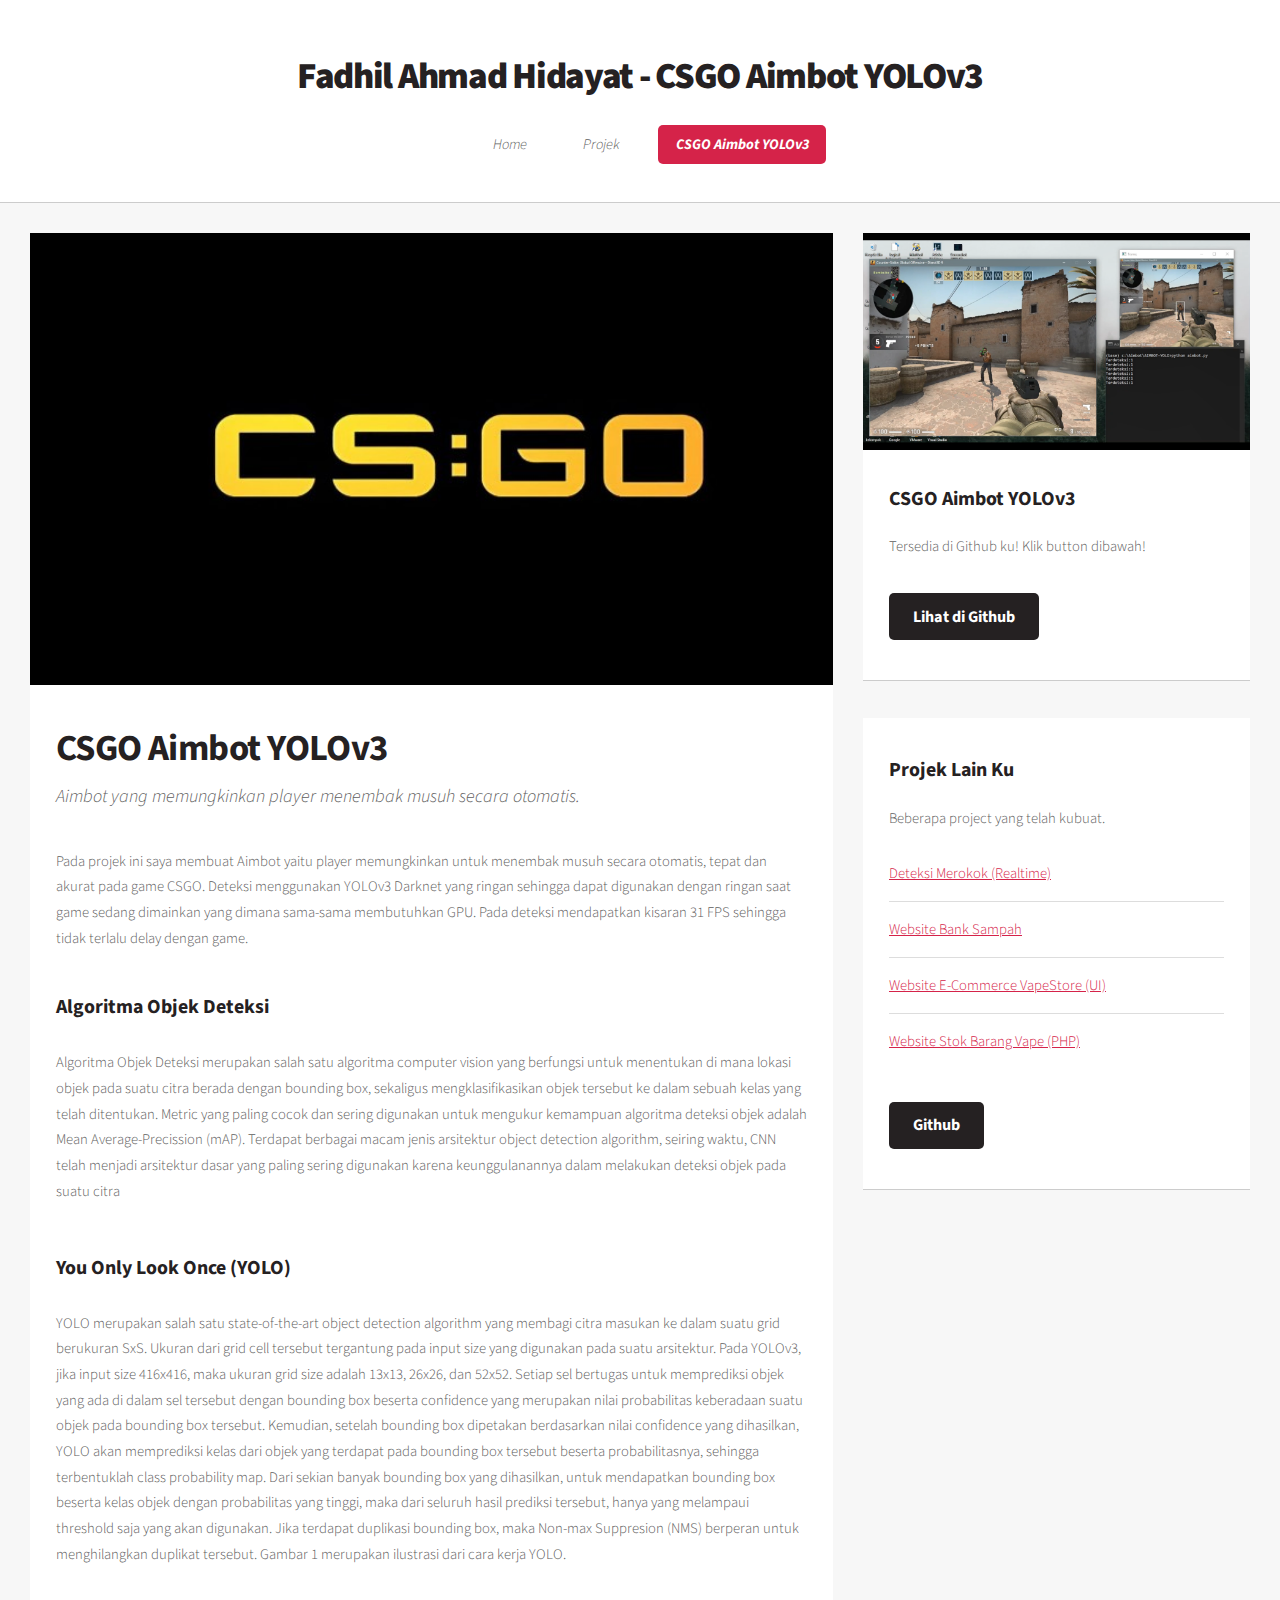
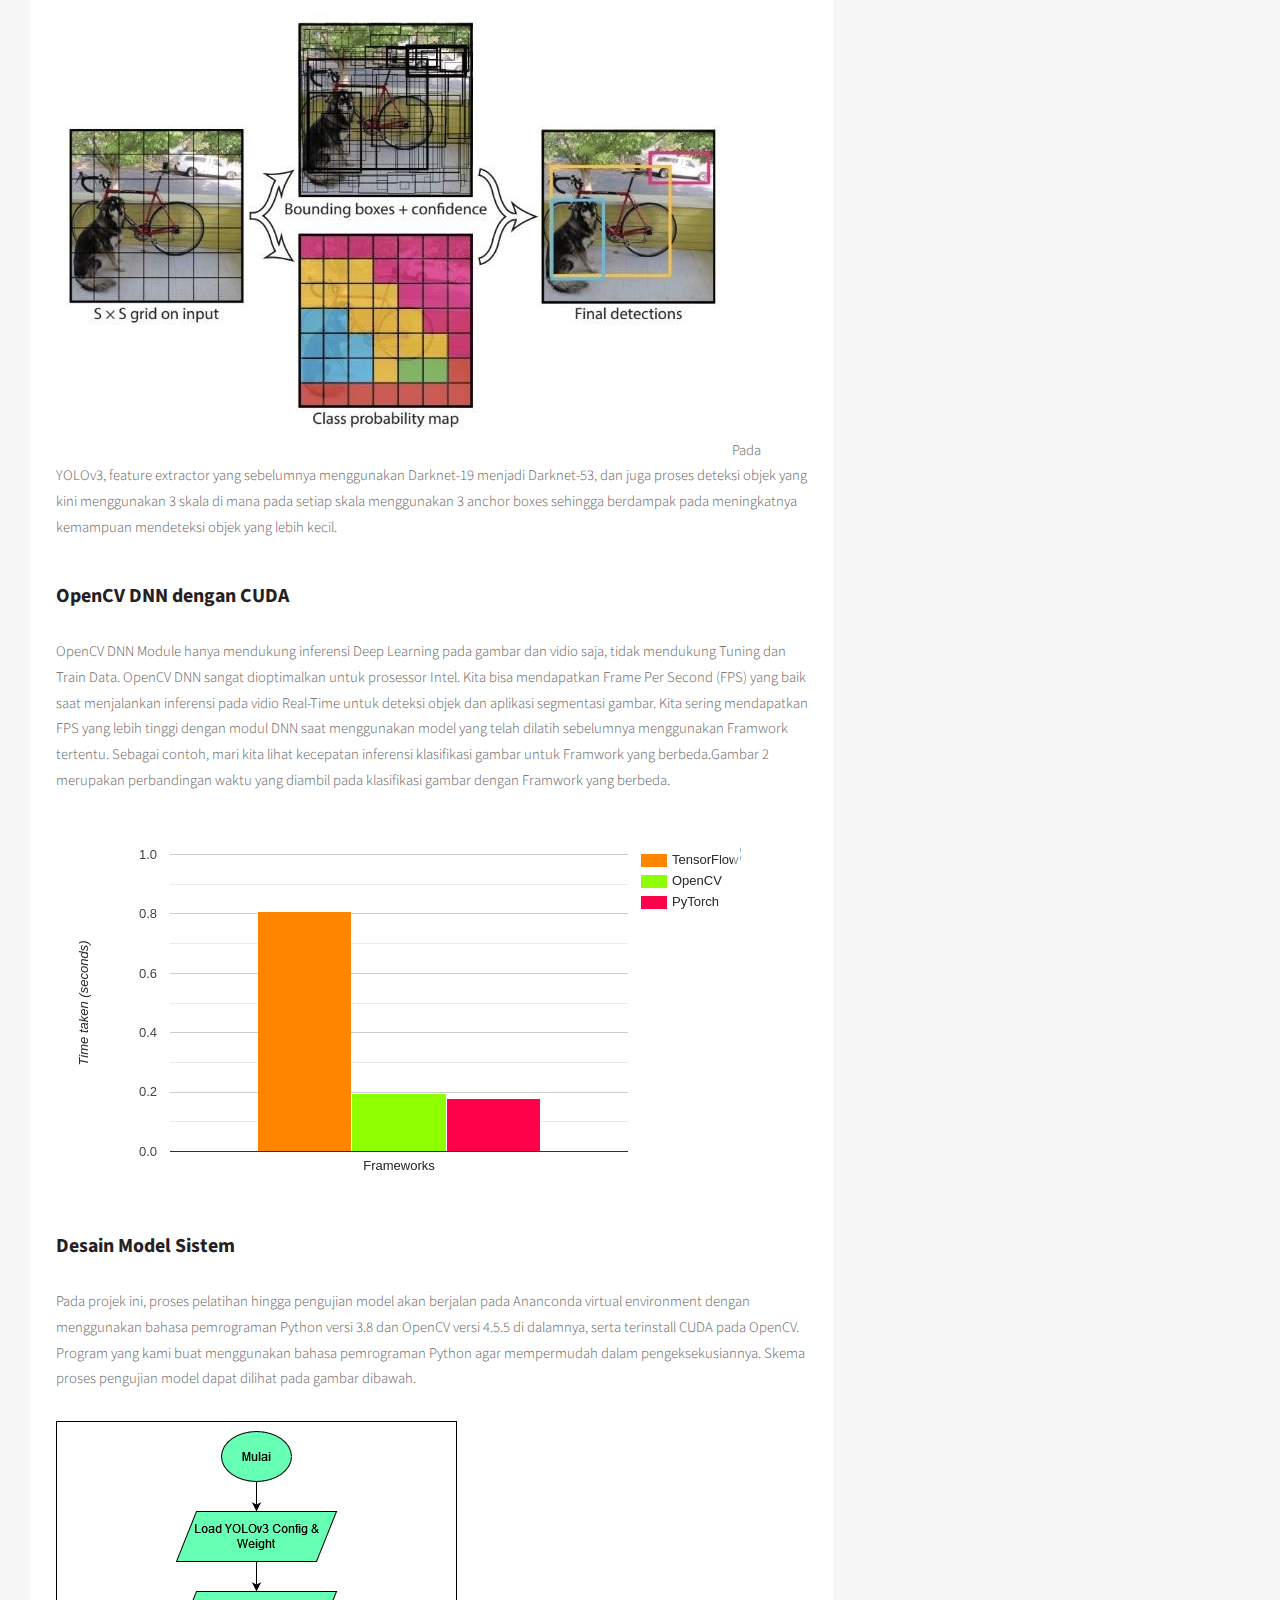
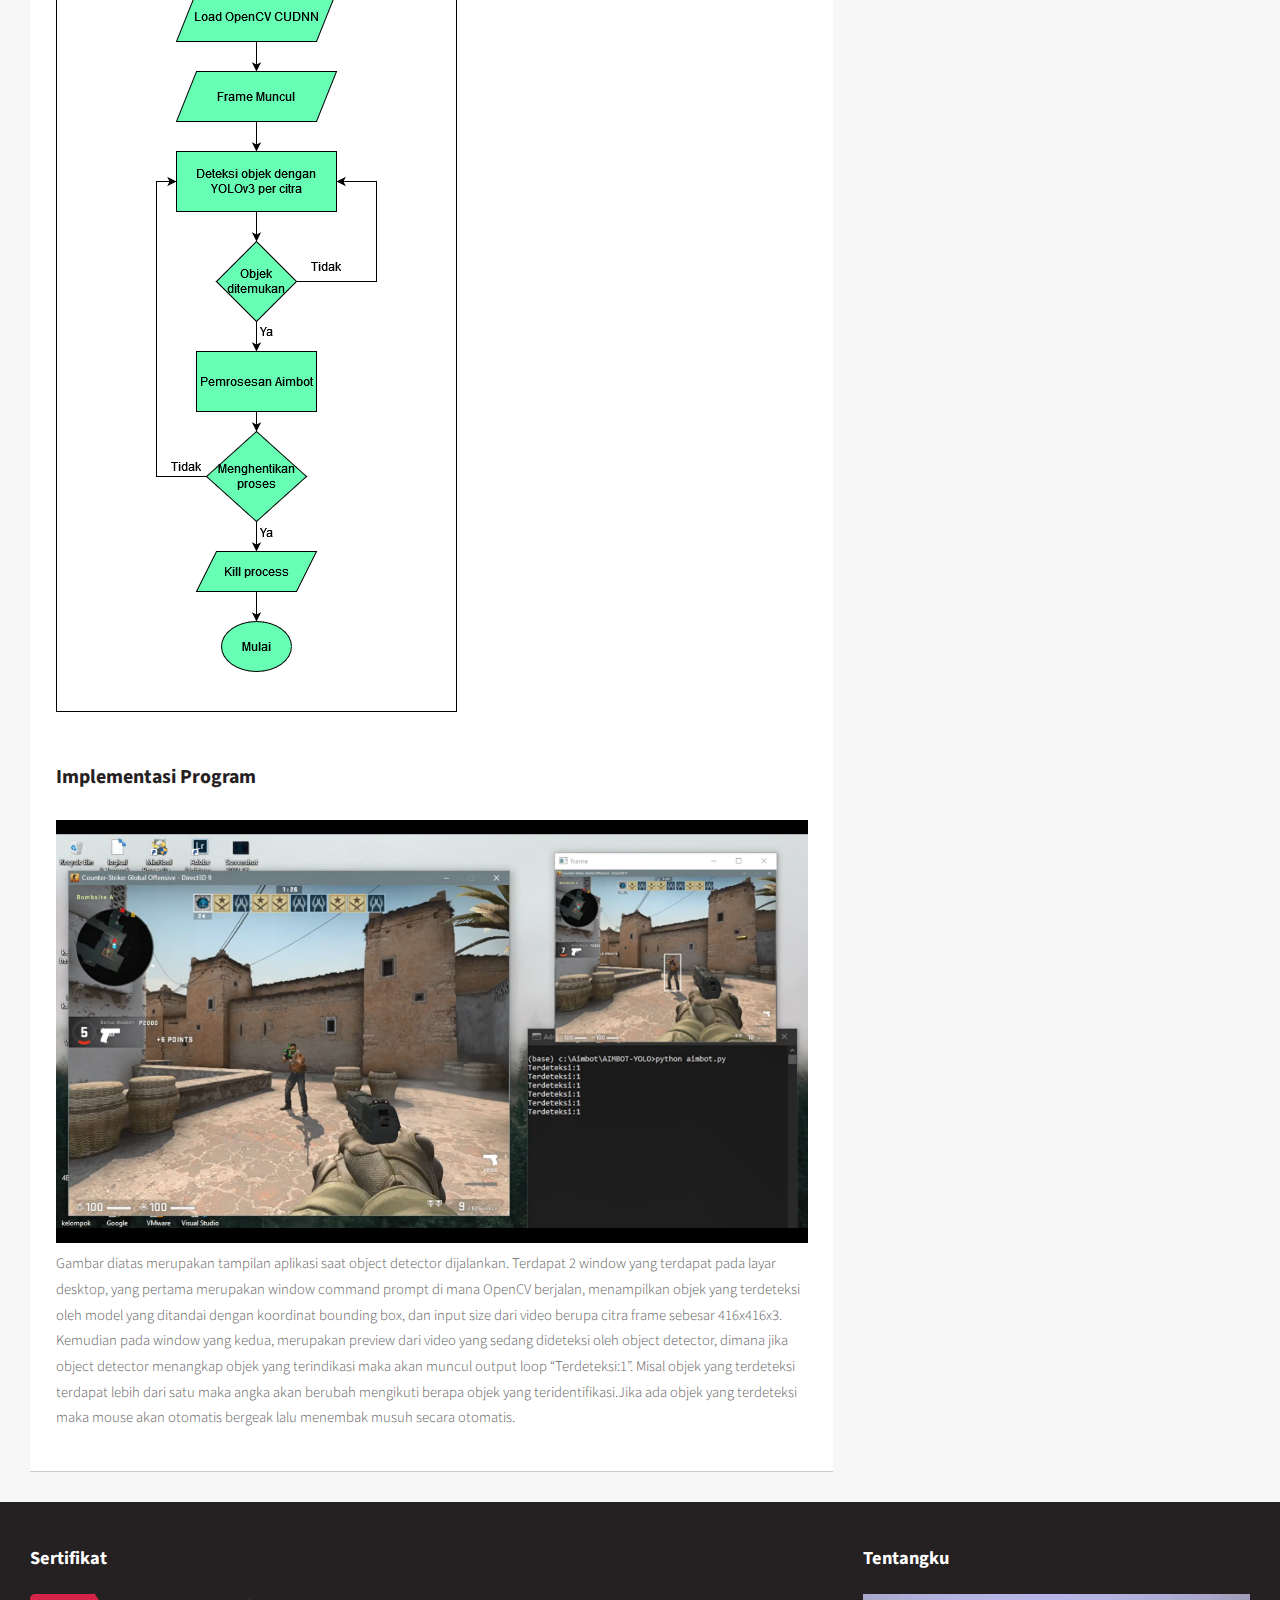
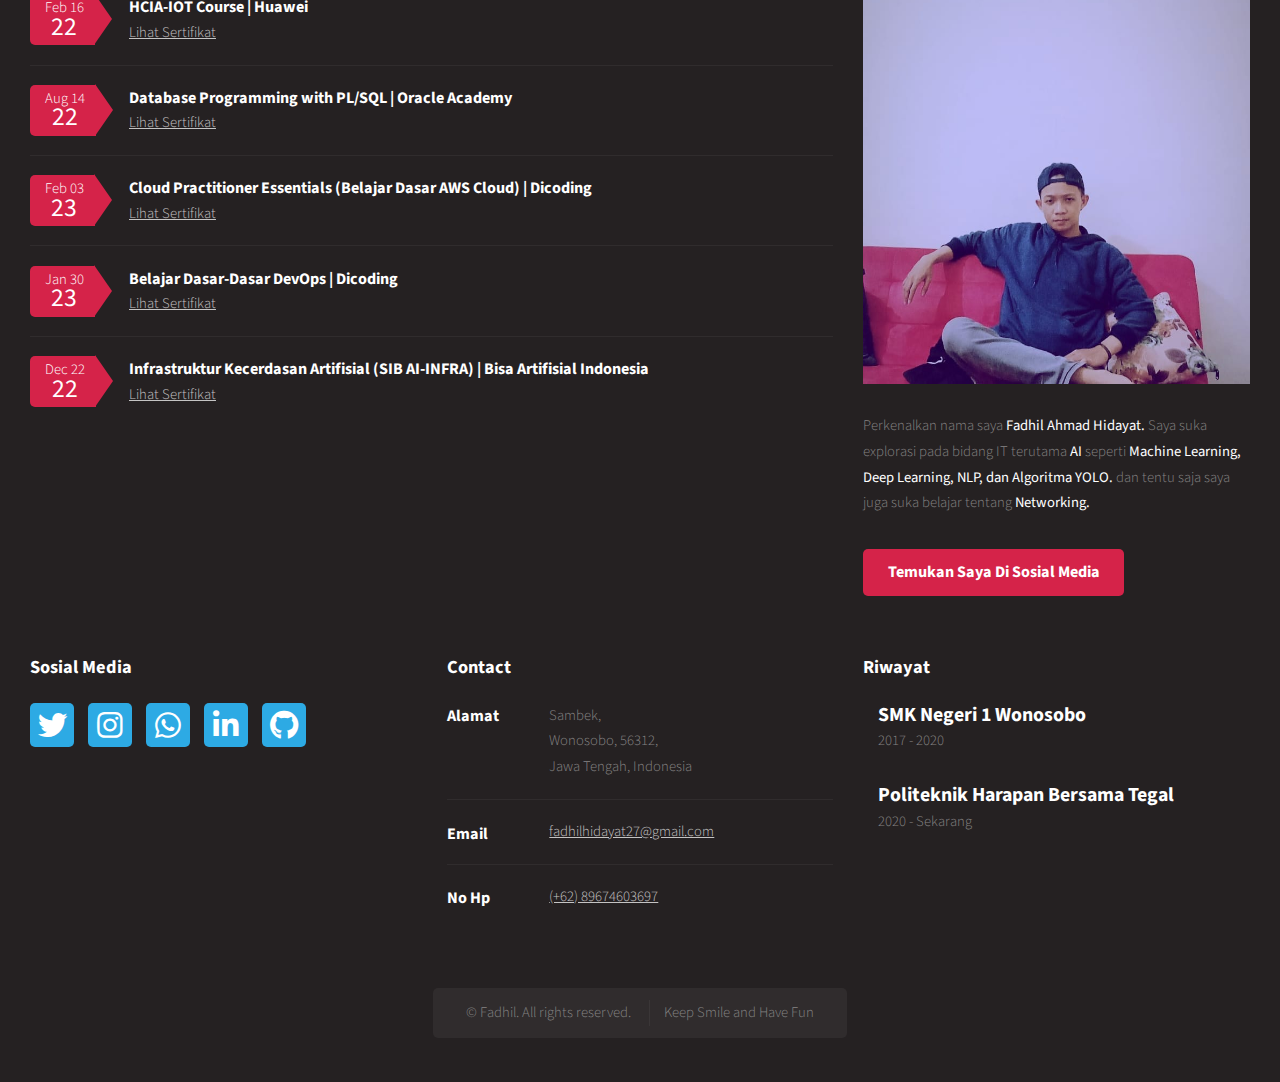
==== aimbot.html @ 55ae2b1e "update" ====
<!DOCTYPE HTML>
<html>

<head>
	<title>Fadhil Ahmad Hidayat Project</title>
	<meta charset="utf-8" />
	<meta name="viewport" content="width=device-width, initial-scale=1, user-scalable=no" />
	<link rel="stylesheet" href="assets/css/main.css" />
</head>

<body class="right-sidebar is-preload">
	<div id="page-wrapper">

		<!-- Header -->
		<section id="header">

			<!-- Logo -->
			<h1><a href="aimbot.html">Fadhil Ahmad Hidayat - CSGO Aimbot YOLOv3</a></h1>

			<!-- Nav -->
			<nav id="nav">
				<ul>
					<li><a href="index.html">Home</a></li>
					<li>
						<a href="index.html">Projek</a>
						<ul>
							<li><a href="deteksi-merokok.html">Deteksi Merokok Realtime</a></li>
							<li><a href="aimbot.html">CSGO Aimbot YOLOv3</a></li>
							<li>
								<a href="#">Website</a>
								<ul>
									<li><a href="bank-sampah.html">Bank Sampah</a></li>
									<li><a href="ecom-vape.html">E-Commerce VapeStore</a></li>
									<li><a href="stok-vape.html">Stok Barang Vape</a></li>
								</ul>
							</li>
						</ul>
					</li>
					<li class="current"><a href="aimbot.html">CSGO Aimbot YOLOv3</a></li>
				</ul>
			</nav>

		</section>

		<!-- Main -->
		<section id="main">
			<div class="container">
				<div class="row">
					<div class="col-8 col-12-medium">

						<!-- Content -->
						<article class="box post">
							<a href="#" class="image featured"><img src="images/cs.jpg" alt="" /></a>
							<header>
								<h2>CSGO Aimbot YOLOv3</h2>
								<p>Aimbot yang memungkinkan player menembak musuh secara otomatis.</p>
							</header>
							<p>
								Pada projek ini saya membuat Aimbot yaitu player memungkinkan untuk menembak musuh
								secara otomatis, tepat
								dan akurat pada game CSGO. Deteksi menggunakan YOLOv3 Darknet yang ringan sehingga dapat
								digunakan dengan ringan saat
								game sedang dimainkan yang dimana sama-sama membutuhkan GPU. Pada deteksi mendapatkan
								kisaran 31 FPS sehingga tidak
								terlalu delay dengan game.
							</p>
							<section>
								<header>
									<h3>Algoritma Objek Deteksi</h3>
								</header>
								<p>
									Algoritma Objek Deteksi merupakan salah satu algoritma computer vision yang
									berfungsi untuk menentukan di mana lokasi objek pada suatu citra berada dengan
									bounding box, sekaligus mengklasifikasikan objek tersebut ke dalam sebuah kelas yang
									telah ditentukan. Metric yang paling cocok dan sering digunakan untuk mengukur
									kemampuan algoritma deteksi objek adalah Mean Average-Precission (mAP). Terdapat
									berbagai macam jenis arsitektur object detection algorithm, seiring waktu, CNN telah
									menjadi arsitektur dasar yang paling sering digunakan karena keunggulanannya dalam
									melakukan deteksi objek pada suatu citra
								</p>
							</section>
							<section>
								<header>
									<h3>You Only Look Once (YOLO)</h3>
								</header>
								<p>
									YOLO merupakan salah satu state-of-the-art object detection algorithm yang membagi
									citra masukan ke dalam suatu grid berukuran SxS. Ukuran dari grid cell tersebut
									tergantung pada input size yang digunakan pada suatu arsitektur. Pada YOLOv3, jika
									input size 416x416, maka ukuran grid size adalah 13x13, 26x26, dan 52x52. Setiap sel
									bertugas untuk memprediksi objek yang ada di dalam sel tersebut dengan bounding box
									beserta confidence yang merupakan nilai probabilitas keberadaan suatu objek pada
									bounding box tersebut. Kemudian, setelah bounding box dipetakan berdasarkan nilai
									confidence yang dihasilkan, YOLO akan memprediksi kelas dari objek yang terdapat
									pada bounding box tersebut beserta probabilitasnya, sehingga terbentuklah class
									probability map. Dari sekian banyak bounding box yang dihasilkan, untuk mendapatkan
									bounding box beserta kelas objek dengan probabilitas yang tinggi, maka dari seluruh
									hasil prediksi tersebut, hanya yang melampaui threshold saja yang akan digunakan.
									Jika terdapat duplikasi bounding box, maka Non-max Suppresion (NMS) berperan untuk
									menghilangkan duplikat tersebut. Gambar 1 merupakan ilustrasi dari cara kerja YOLO.
								</p>
								<p><img src="images/ilustrasi yolo.jpg" alt=""
										style="max-inline-size: 100%; block-size: auto;">
									Pada YOLOv3, feature extractor yang sebelumnya menggunakan Darknet-19 menjadi
									Darknet-53, dan juga proses deteksi objek yang kini menggunakan 3 skala di mana pada
									setiap skala menggunakan 3 anchor boxes sehingga berdampak pada meningkatnya
									kemampuan mendeteksi objek yang lebih kecil.
								</p>
								<header>
									<h3>OpenCV DNN dengan CUDA</h3>
								</header>
								<p>
									OpenCV DNN Module hanya mendukung inferensi Deep Learning pada gambar dan vidio
									saja, tidak mendukung Tuning dan Train Data. OpenCV DNN sangat dioptimalkan untuk
									prosessor Intel. Kita bisa mendapatkan Frame Per Second (FPS) yang baik saat
									menjalankan inferensi pada vidio Real-Time untuk deteksi objek dan aplikasi
									segmentasi gambar. Kita sering mendapatkan FPS yang lebih tinggi dengan modul DNN
									saat menggunakan model yang telah dilatih sebelumnya menggunakan Framwork tertentu.
									Sebagai contoh, mari kita lihat kecepatan inferensi klasifikasi gambar untuk
									Framwork yang berbeda.Gambar 2 merupakan perbandingan waktu yang diambil pada
									klasifikasi gambar dengan Framwork yang berbeda.
								</p>
								<p><img src="images/avg.png" alt="" style="max-inline-size: 100%; block-size: auto;">
								</p>
								<header>
									<h3>Desain Model Sistem</h3>
								</header>
								<p>
									Pada projek ini, proses pelatihan hingga pengujian model akan berjalan pada
									Ananconda virtual environment dengan menggunakan bahasa pemrograman Python versi 3.8
									dan OpenCV versi 4.5.5 di dalamnya, serta terinstall CUDA pada OpenCV. Program yang
									kami buat menggunakan bahasa pemrograman Python agar mempermudah dalam
									pengeksekusiannya. Skema proses pengujian model dapat dilihat pada gambar dibawah.
								</p>
								<p><img src="images/flowchart.png" alt=""
										style="max-inline-size: 100%; block-size: auto;">
								</p>
								<header>
									<h3>Implementasi Program</h3>
								</header>
								<p><img src="images/ss csgo.png" alt=""
										style="max-inline-size: 100%; block-size: auto;">
									Gambar diatas merupakan tampilan aplikasi saat object detector dijalankan. Terdapat
									2 window yang terdapat pada layar desktop, yang pertama merupakan window command
									prompt di mana OpenCV berjalan, menampilkan objek yang terdeteksi oleh model yang
									ditandai dengan koordinat bounding box, dan input size dari video berupa citra frame
									sebesar 416x416x3. Kemudian pada window yang kedua, merupakan preview dari video
									yang sedang dideteksi oleh object detector, dimana jika object detector menangkap
									objek yang terindikasi maka akan muncul output loop “Terdeteksi:1”. Misal objek yang
									terdeteksi terdapat lebih dari satu maka angka akan berubah mengikuti berapa objek
									yang teridentifikasi.Jika ada objek yang terdeteksi maka mouse akan otomatis bergeak
									lalu menembak musuh secara otomatis.
								</p>
							</section>
						</article>

					</div>
					<div class="col-4 col-12-medium">

						<!-- Sidebar -->
						<section class="box">
							<a href="#" class="image featured"><img src="images/ss csgo.png" alt="" /></a>
							<header>
								<h3>CSGO Aimbot YOLOv3</h3>
							</header>
							<p>Tersedia di Github ku! Klik button dibawah!</p>
							<footer>
								<a href="https://github.com/fadhilahmadd/CSGO-Aimbot-YOLO" target="_blank"
									class="button alt">Lihat di Github</a>
							</footer>
						</section>
						<section class="box">
							<header>
								<h3>Projek Lain Ku</h3>
							</header>
							<p>Beberapa project yang telah kubuat.</p>
							<ul class="divided">
								<li><a href="deteksi-merokok.html">Deteksi Merokok (Realtime)</a></li>
								<li><a href="bank-sampah.html">Website Bank Sampah</a></li>
								<li><a href="ecom-vape.html">Website E-Commerce VapeStore (UI)</a></li>
								<li><a href="stok-vape.html">Website Stok Barang Vape (PHP)</a></li>
							</ul>
							<footer>
								<a href="https://github.com/fadhilahmadd" class="button alt">Github</a>
							</footer>
						</section>

					</div>
				</div>
			</div>
		</section>

		<!-- Footer -->
		<section id="footer">
			<div class="container">
				<div class="row">
					<div class="col-8 col-12-medium">
						<section>
							<header>
								<h2>Sertifikat</h2>
							</header>
							<ul class="dates">
								<li>
									<span class="date">Feb 16<strong>22</strong></span>
									<h3><a
											href="https://drive.google.com/file/d/1XcoLQKrk9DKDiMIuTcIR_rSeDKUYakSq/view?usp=sharing">HCIA-IOT
											Course | Huawei</a></h3>
									<p><a
											href="https://drive.google.com/file/d/1XcoLQKrk9DKDiMIuTcIR_rSeDKUYakSq/view?usp=sharing">Lihat
											Sertifikat</a></p>
								</li>
								<li>
									<span class="date">Aug 14<strong>22</strong></span>
									<h3><a
											href="https://drive.google.com/file/d/1qDaDcIiv6wwv47MUpWqkHIIH9U0KP_7P/view?usp=sharing">Database
											Programming with PL/SQL | Oracle Academy</a></h3>
									<p><a
											href="https://drive.google.com/file/d/1qDaDcIiv6wwv47MUpWqkHIIH9U0KP_7P/view?usp=sharing">Lihat
											Sertifikat</a></p>
								</li>
								<li>
									<span class="date">Feb 03<strong>23</strong></span>
									<h3><a
											href="https://drive.google.com/file/d/1sakwNXdHw1Mtbkg6tDueCZYopMsc3amI/view?usp=sharing">Cloud
											Practitioner Essentials (Belajar Dasar AWS Cloud) | Dicoding</a></h3>
									<p><a
											href="https://drive.google.com/file/d/1sakwNXdHw1Mtbkg6tDueCZYopMsc3amI/view?usp=sharing">Lihat
											Sertifikat</a></p>
								</li>
								<li>
									<span class="date">Jan 30<strong>23</strong></span>
									<h3><a
											href="https://drive.google.com/file/d/1DN1onrOrX8aMcraNiahsklvIB1fvaOYo/view?usp=sharing">Belajar
											Dasar-Dasar DevOps | Dicoding</a></h3>
									<p><a
											href="https://drive.google.com/file/d/1DN1onrOrX8aMcraNiahsklvIB1fvaOYo/view?usp=sharing">Lihat
											Sertifikat</a></p>
								</li>
								<li>
									<span class="date">Dec 22<strong>22</strong></span>
									<h3><a
											href="https://drive.google.com/file/d/1zTY4SG5FtAsffIfAX2D274hCz5XuFwcJ/view?usp=sharing">Infrastruktur
											Kecerdasan Artifisial (SIB AI-INFRA) | Bisa Artifisial Indonesia</a></h3>
									<p><a
											href="https://drive.google.com/file/d/1zTY4SG5FtAsffIfAX2D274hCz5XuFwcJ/view?usp=sharing">Lihat
											Sertifikat</a></p>
								</li>
							</ul>
						</section>
					</div>
					<div class="col-4 col-12-medium">
						<section>
							<header>
								<h2>Tentangku</h2>
							</header>
							<a href="#" class="image featured"><img src="images/me.jpg" alt="" /></a>
							<p>
								Perkenalkan nama saya <strong>Fadhil Ahmad Hidayat.</strong> Saya suka explorasi pada
								bidang IT terutama <strong>AI</strong>
								seperti <strong>Machine Learning, Deep Learning, NLP, dan Algoritma YOLO.</strong> dan
								tentu saja saya juga suka belajar tentang <strong>Networking.</strong>
							</p>
							<footer>
								<ul class="actions">
									<li><a href="#sosial" class="button">Temukan Saya Di Sosial Media</a></li>
								</ul>
							</footer>
						</section>
					</div>
					<div id="sosial" class="col-4 col-6-medium col-12-small">
						<header>
							<h2>Sosial Media</h2>
						</header>
						<ul class="social">
							<li><a class="icon brands fa-twitter" href="https://twitter.com/fadhil_ahmadd"
									target="_blank"><span class="label">Twitter</span></a></li>
							<li><a class="icon brands fa-instagram" href="https://www.instagram.com/fadhil_ahmad_h/"
									target="_blank"><span class="label">Instagram</span></a></li>
							<li><a class="icon brands fa-whatsapp" href="https://wa.me/6289674603697"
									target="_blank"><span class="label">WhatsApp</span></a></li>
							<li><a class="icon brands fa-linkedin-in" href="linkedin.com/in/fadhil-ahmad-604623139"
									target="_blank"><span class="label">LinkedIn</span></a></li>
							<li><a class="icon brands fa-github" href="https://github.com/fadhilahmadd"
									target="_blank"><span class="label">Github</span></a></li>
						</ul>
					</div>
					<div class="col-4 col-6-medium col-12-small">
						<header>
							<h2>Contact</h2>
						</header>
						<ul class="contact">
							<li>
								<h3>Alamat</h3>
								<p>
									Sambek,<br />
									Wonosobo, 56312,<br />
									Jawa Tengah, Indonesia
								</p>
							</li>
							<li>
								<h3>Email</h3>
								<p><a href="mailto:fadhilhidayat27@gmail.com">fadhilhidayat27@gmail.com</a></p>
							</li>
							<li>
								<h3>No Hp</h3>
								<p><a href="https://wa.me/6289674603697" target="_blank">(+62) 89674603697</a></p>
							</li>
						</ul>
					</div>
					<div class="col-4 col-12-medium">
						<section>
							<header>
								<h2>Riwayat</h2>
							</header>
							<ul>
								<h3>
									SMK Negeri 1 Wonosobo
								</h3>
								<p>2017 - 2020</p>
							</ul>
							<ul>
								<h3>
									Politeknik Harapan Bersama Tegal
								</h3>
								<p>2020 - Sekarang</p>
							</ul>
						</section>
					</div>
					<div class="col-12">

						<!-- Copyright -->
						<div id="copyright">
							<ul class="links">
								<li>&copy; Fadhil. All rights reserved.</li>
								<li>Keep Smile and Have Fun</li>
							</ul>
						</div>

					</div>
				</div>
			</div>
		</section>

	</div>

	<!-- Scripts -->
	<script src="assets/js/jquery.min.js"></script>
	<script src="assets/js/jquery.dropotron.min.js"></script>
	<script src="assets/js/browser.min.js"></script>
	<script src="assets/js/breakpoints.min.js"></script>
	<script src="assets/js/util.js"></script>
	<script src="assets/js/main.js"></script>

</body>

</html>
---- assets/css/main.css ----
@import url("fontawesome-all.min.css");
@import url("https://fonts.googleapis.com/css?family=Source+Sans+Pro:300,400,700,900,300italic");

/*
	Dopetrope by HTML5 UP
	html5up.net | @ajlkn
	Free for personal and commercial use under the CCA 3.0 license (html5up.net/license)
*/

html, body, div, span, applet, object,
iframe, h1, h2, h3, h4, h5, h6, p, blockquote,
pre, a, abbr, acronym, address, big, cite,
code, del, dfn, em, img, ins, kbd, q, s, samp,
small, strike, strong, sub, sup, tt, var, b,
u, i, center, dl, dt, dd, ol, ul, li, fieldset,
form, label, legend, table, caption, tbody,
tfoot, thead, tr, th, td, article, aside,
canvas, details, embed, figure, figcaption,
footer, header, hgroup, menu, nav, output, ruby,
section, summary, time, mark, audio, video {
	margin: 0;
	padding: 0;
	border: 0;
	font-size: 100%;
	font: inherit;
	vertical-align: baseline;}

article, aside, details, figcaption, figure,
footer, header, hgroup, menu, nav, section {
	display: block;}

body {
	line-height: 1;
}

ol, ul {
	list-style: none;
}

blockquote, q {
	quotes: none;
}

	blockquote:before, blockquote:after, q:before, q:after {
		content: '';
		content: none;
	}

table {
	border-collapse: collapse;
	border-spacing: 0;
}

body {
	-webkit-text-size-adjust: none;
}

mark {
	background-color: transparent;
	color: inherit;
}

input::-moz-focus-inner {
	border: 0;
	padding: 0;
}

input, select, textarea {
	-moz-appearance: none;
	-webkit-appearance: none;
	-ms-appearance: none;
	appearance: none;
}

/* Basic */

	html {
		box-sizing: border-box;
	}

	*, *:before, *:after {
		box-sizing: inherit;
	}

	body {
		background: #252122;
		background-image: url("images/bg02.png");
	}

		body.is-preload *, body.is-preload *:before, body.is-preload *:after {
			-moz-animation: none !important;
			-webkit-animation: none !important;
			-ms-animation: none !important;
			animation: none !important;
			-moz-transition: none !important;
			-webkit-transition: none !important;
			-ms-transition: none !important;
			transition: none !important;
		}

	body, input, textarea, select {
		font-family: 'Source Sans Pro';
		font-weight: 300;
		color: #5d5d5d;
		font-size: 14pt;
		line-height: 1.75em;
	}

	strong, b {
		color: #252122;
		font-weight: 400;
	}

	i, em {
		font-style: italic;
	}

	sub {
		position: relative;
		top: 0.5em;
		font-size: 0.8em;
	}

	sup {
		position: relative;
		top: -0.5em;
		font-size: 0.8em;
	}

	blockquote {
		border-left: solid 0.75em #dddddd;
		padding: 1em 0 1em 1.5em;
		font-style: italic;
	}

	h1, h2, h3, h4, h5, h6 {
		color: #252122;
		font-weight: 700;
	}

	h1 a, h2 a, h3 a, h4 a, h5 a, h6 a {
		color: inherit;
		text-decoration: none;
	}

	h2 {
		font-size: 1.5em;
	}

	h3 {
		font-size: 1.35em;
	}

	a {
		color: #d52349;
		text-decoration: underline;
	}

		a:hover {
			text-decoration: none;
		}

	br.clear {
		clear: both;
	}

	hr {
		border: 0;
		border-top: solid 1px #dddddd;
		height: 1px;
		margin: 2em 0 2em 0;
	}

	p, ul, ol, dl, table {
		margin-bottom: 2em;
	}

/* Container */

	.container {
		margin: 0 auto;
		max-width: 100%;
		width: 70em;
	}

		@media screen and (max-width: 1680px) {

			.container {
				width: 70em;
			}

		}

		@media screen and (max-width: 1280px) {

			.container {
				width: calc(100% - 60px);
			}

		}

		@media screen and (max-width: 980px) {

			.container {
				width: calc(100% - 80px);
			}

		}

		@media screen and (max-width: 736px) {

			.container {
				width: calc(100% - 40px);
			}

		}

/* Row */

	.row {
		display: flex;
		flex-wrap: wrap;
		box-sizing: border-box;
		align-items: stretch;
	}

		.row > * {
			box-sizing: border-box;
		}

		.row.gtr-uniform > * > :last-child {
			margin-bottom: 0;
		}

		.row.aln-left {
			justify-content: flex-start;
		}

		.row.aln-center {
			justify-content: center;
		}

		.row.aln-right {
			justify-content: flex-end;
		}

		.row.aln-top {
			align-items: flex-start;
		}

		.row.aln-middle {
			align-items: center;
		}

		.row.aln-bottom {
			align-items: flex-end;
		}

		.row > .imp {
			order: -1;
		}

		.row > .col-1 {
			width: 8.33333%;
		}

		.row > .off-1 {
			margin-left: 8.33333%;
		}

		.row > .col-2 {
			width: 16.66667%;
		}

		.row > .off-2 {
			margin-left: 16.66667%;
		}

		.row > .col-3 {
			width: 25%;
		}

		.row > .off-3 {
			margin-left: 25%;
		}

		.row > .col-4 {
			width: 33.33333%;
		}

		.row > .off-4 {
			margin-left: 33.33333%;
		}

		.row > .col-5 {
			width: 41.66667%;
		}

		.row > .off-5 {
			margin-left: 41.66667%;
		}

		.row > .col-6 {
			width: 50%;
		}

		.row > .off-6 {
			margin-left: 50%;
		}

		.row > .col-7 {
			width: 58.33333%;
		}

		.row > .off-7 {
			margin-left: 58.33333%;
		}

		.row > .col-8 {
			width: 66.66667%;
		}

		.row > .off-8 {
			margin-left: 66.66667%;
		}

		.row > .col-9 {
			width: 75%;
		}

		.row > .off-9 {
			margin-left: 75%;
		}

		.row > .col-10 {
			width: 83.33333%;
		}

		.row > .off-10 {
			margin-left: 83.33333%;
		}

		.row > .col-11 {
			width: 91.66667%;
		}

		.row > .off-11 {
			margin-left: 91.66667%;
		}

		.row > .col-12 {
			width: 100%;
		}

		.row > .off-12 {
			margin-left: 100%;
		}

		.row.gtr-0 {
			margin-top: 0px;
			margin-left: 0px;
		}

			.row.gtr-0 > * {
				padding: 0px 0 0 0px;
			}

			.row.gtr-0.gtr-uniform {
				margin-top: 0px;
			}

				.row.gtr-0.gtr-uniform > * {
					padding-top: 0px;
				}

		.row.gtr-25 {
			margin-top: -12.5px;
			margin-left: -12.5px;
		}

			.row.gtr-25 > * {
				padding: 12.5px 0 0 12.5px;
			}

			.row.gtr-25.gtr-uniform {
				margin-top: -12.5px;
			}

				.row.gtr-25.gtr-uniform > * {
					padding-top: 12.5px;
				}

		.row.gtr-50 {
			margin-top: -25px;
			margin-left: -25px;
		}

			.row.gtr-50 > * {
				padding: 25px 0 0 25px;
			}

			.row.gtr-50.gtr-uniform {
				margin-top: -25px;
			}

				.row.gtr-50.gtr-uniform > * {
					padding-top: 25px;
				}

		.row {
			margin-top: -50px;
			margin-left: -50px;
		}

			.row > * {
				padding: 50px 0 0 50px;
			}

			.row.gtr-uniform {
				margin-top: -50px;
			}

				.row.gtr-uniform > * {
					padding-top: 50px;
				}

		.row.gtr-150 {
			margin-top: -75px;
			margin-left: -75px;
		}

			.row.gtr-150 > * {
				padding: 75px 0 0 75px;
			}

			.row.gtr-150.gtr-uniform {
				margin-top: -75px;
			}

				.row.gtr-150.gtr-uniform > * {
					padding-top: 75px;
				}

		.row.gtr-200 {
			margin-top: -100px;
			margin-left: -100px;
		}

			.row.gtr-200 > * {
				padding: 100px 0 0 100px;
			}

			.row.gtr-200.gtr-uniform {
				margin-top: -100px;
			}

				.row.gtr-200.gtr-uniform > * {
					padding-top: 100px;
				}

		@media screen and (max-width: 1680px) {

			.row {
				display: flex;
				flex-wrap: wrap;
				box-sizing: border-box;
				align-items: stretch;
			}

				.row > * {
					box-sizing: border-box;
				}

				.row.gtr-uniform > * > :last-child {
					margin-bottom: 0;
				}

				.row.aln-left {
					justify-content: flex-start;
				}

				.row.aln-center {
					justify-content: center;
				}

				.row.aln-right {
					justify-content: flex-end;
				}

				.row.aln-top {
					align-items: flex-start;
				}

				.row.aln-middle {
					align-items: center;
				}

				.row.aln-bottom {
					align-items: flex-end;
				}

				.row > .imp-xlarge {
					order: -1;
				}

				.row > .col-1-xlarge {
					width: 8.33333%;
				}

				.row > .off-1-xlarge {
					margin-left: 8.33333%;
				}

				.row > .col-2-xlarge {
					width: 16.66667%;
				}

				.row > .off-2-xlarge {
					margin-left: 16.66667%;
				}

				.row > .col-3-xlarge {
					width: 25%;
				}

				.row > .off-3-xlarge {
					margin-left: 25%;
				}

				.row > .col-4-xlarge {
					width: 33.33333%;
				}

				.row > .off-4-xlarge {
					margin-left: 33.33333%;
				}

				.row > .col-5-xlarge {
					width: 41.66667%;
				}

				.row > .off-5-xlarge {
					margin-left: 41.66667%;
				}

				.row > .col-6-xlarge {
					width: 50%;
				}

				.row > .off-6-xlarge {
					margin-left: 50%;
				}

				.row > .col-7-xlarge {
					width: 58.33333%;
				}

				.row > .off-7-xlarge {
					margin-left: 58.33333%;
				}

				.row > .col-8-xlarge {
					width: 66.66667%;
				}

				.row > .off-8-xlarge {
					margin-left: 66.66667%;
				}

				.row > .col-9-xlarge {
					width: 75%;
				}

				.row > .off-9-xlarge {
					margin-left: 75%;
				}

				.row > .col-10-xlarge {
					width: 83.33333%;
				}

				.row > .off-10-xlarge {
					margin-left: 83.33333%;
				}

				.row > .col-11-xlarge {
					width: 91.66667%;
				}

				.row > .off-11-xlarge {
					margin-left: 91.66667%;
				}

				.row > .col-12-xlarge {
					width: 100%;
				}

				.row > .off-12-xlarge {
					margin-left: 100%;
				}

				.row.gtr-0 {
					margin-top: 0px;
					margin-left: 0px;
				}

					.row.gtr-0 > * {
						padding: 0px 0 0 0px;
					}

					.row.gtr-0.gtr-uniform {
						margin-top: 0px;
					}

						.row.gtr-0.gtr-uniform > * {
							padding-top: 0px;
						}

				.row.gtr-25 {
					margin-top: -12.5px;
					margin-left: -12.5px;
				}

					.row.gtr-25 > * {
						padding: 12.5px 0 0 12.5px;
					}

					.row.gtr-25.gtr-uniform {
						margin-top: -12.5px;
					}

						.row.gtr-25.gtr-uniform > * {
							padding-top: 12.5px;
						}

				.row.gtr-50 {
					margin-top: -25px;
					margin-left: -25px;
				}

					.row.gtr-50 > * {
						padding: 25px 0 0 25px;
					}

					.row.gtr-50.gtr-uniform {
						margin-top: -25px;
					}

						.row.gtr-50.gtr-uniform > * {
							padding-top: 25px;
						}

				.row {
					margin-top: -50px;
					margin-left: -50px;
				}

					.row > * {
						padding: 50px 0 0 50px;
					}

					.row.gtr-uniform {
						margin-top: -50px;
					}

						.row.gtr-uniform > * {
							padding-top: 50px;
						}

				.row.gtr-150 {
					margin-top: -75px;
					margin-left: -75px;
				}

					.row.gtr-150 > * {
						padding: 75px 0 0 75px;
					}

					.row.gtr-150.gtr-uniform {
						margin-top: -75px;
					}

						.row.gtr-150.gtr-uniform > * {
							padding-top: 75px;
						}

				.row.gtr-200 {
					margin-top: -100px;
					margin-left: -100px;
				}

					.row.gtr-200 > * {
						padding: 100px 0 0 100px;
					}

					.row.gtr-200.gtr-uniform {
						margin-top: -100px;
					}

						.row.gtr-200.gtr-uniform > * {
							padding-top: 100px;
						}

		}

		@media screen and (max-width: 1280px) {

			.row {
				display: flex;
				flex-wrap: wrap;
				box-sizing: border-box;
				align-items: stretch;
			}

				.row > * {
					box-sizing: border-box;
				}

				.row.gtr-uniform > * > :last-child {
					margin-bottom: 0;
				}

				.row.aln-left {
					justify-content: flex-start;
				}

				.row.aln-center {
					justify-content: center;
				}

				.row.aln-right {
					justify-content: flex-end;
				}

				.row.aln-top {
					align-items: flex-start;
				}

				.row.aln-middle {
					align-items: center;
				}

				.row.aln-bottom {
					align-items: flex-end;
				}

				.row > .imp-large {
					order: -1;
				}

				.row > .col-1-large {
					width: 8.33333%;
				}

				.row > .off-1-large {
					margin-left: 8.33333%;
				}

				.row > .col-2-large {
					width: 16.66667%;
				}

				.row > .off-2-large {
					margin-left: 16.66667%;
				}

				.row > .col-3-large {
					width: 25%;
				}

				.row > .off-3-large {
					margin-left: 25%;
				}

				.row > .col-4-large {
					width: 33.33333%;
				}

				.row > .off-4-large {
					margin-left: 33.33333%;
				}

				.row > .col-5-large {
					width: 41.66667%;
				}

				.row > .off-5-large {
					margin-left: 41.66667%;
				}

				.row > .col-6-large {
					width: 50%;
				}

				.row > .off-6-large {
					margin-left: 50%;
				}

				.row > .col-7-large {
					width: 58.33333%;
				}

				.row > .off-7-large {
					margin-left: 58.33333%;
				}

				.row > .col-8-large {
					width: 66.66667%;
				}

				.row > .off-8-large {
					margin-left: 66.66667%;
				}

				.row > .col-9-large {
					width: 75%;
				}

				.row > .off-9-large {
					margin-left: 75%;
				}

				.row > .col-10-large {
					width: 83.33333%;
				}

				.row > .off-10-large {
					margin-left: 83.33333%;
				}

				.row > .col-11-large {
					width: 91.66667%;
				}

				.row > .off-11-large {
					margin-left: 91.66667%;
				}

				.row > .col-12-large {
					width: 100%;
				}

				.row > .off-12-large {
					margin-left: 100%;
				}

				.row.gtr-0 {
					margin-top: 0px;
					margin-left: 0px;
				}

					.row.gtr-0 > * {
						padding: 0px 0 0 0px;
					}

					.row.gtr-0.gtr-uniform {
						margin-top: 0px;
					}

						.row.gtr-0.gtr-uniform > * {
							padding-top: 0px;
						}

				.row.gtr-25 {
					margin-top: -7.5px;
					margin-left: -7.5px;
				}

					.row.gtr-25 > * {
						padding: 7.5px 0 0 7.5px;
					}

					.row.gtr-25.gtr-uniform {
						margin-top: -7.5px;
					}

						.row.gtr-25.gtr-uniform > * {
							padding-top: 7.5px;
						}

				.row.gtr-50 {
					margin-top: -15px;
					margin-left: -15px;
				}

					.row.gtr-50 > * {
						padding: 15px 0 0 15px;
					}

					.row.gtr-50.gtr-uniform {
						margin-top: -15px;
					}

						.row.gtr-50.gtr-uniform > * {
							padding-top: 15px;
						}

				.row {
					margin-top: -30px;
					margin-left: -30px;
				}

					.row > * {
						padding: 30px 0 0 30px;
					}

					.row.gtr-uniform {
						margin-top: -30px;
					}

						.row.gtr-uniform > * {
							padding-top: 30px;
						}

				.row.gtr-150 {
					margin-top: -45px;
					margin-left: -45px;
				}

					.row.gtr-150 > * {
						padding: 45px 0 0 45px;
					}

					.row.gtr-150.gtr-uniform {
						margin-top: -45px;
					}

						.row.gtr-150.gtr-uniform > * {
							padding-top: 45px;
						}

				.row.gtr-200 {
					margin-top: -60px;
					margin-left: -60px;
				}

					.row.gtr-200 > * {
						padding: 60px 0 0 60px;
					}

					.row.gtr-200.gtr-uniform {
						margin-top: -60px;
					}

						.row.gtr-200.gtr-uniform > * {
							padding-top: 60px;
						}

		}

		@media screen and (max-width: 980px) {

			.row {
				display: flex;
				flex-wrap: wrap;
				box-sizing: border-box;
				align-items: stretch;
			}

				.row > * {
					box-sizing: border-box;
				}

				.row.gtr-uniform > * > :last-child {
					margin-bottom: 0;
				}

				.row.aln-left {
					justify-content: flex-start;
				}

				.row.aln-center {
					justify-content: center;
				}

				.row.aln-right {
					justify-content: flex-end;
				}

				.row.aln-top {
					align-items: flex-start;
				}

				.row.aln-middle {
					align-items: center;
				}

				.row.aln-bottom {
					align-items: flex-end;
				}

				.row > .imp-medium {
					order: -1;
				}

				.row > .col-1-medium {
					width: 8.33333%;
				}

				.row > .off-1-medium {
					margin-left: 8.33333%;
				}

				.row > .col-2-medium {
					width: 16.66667%;
				}

				.row > .off-2-medium {
					margin-left: 16.66667%;
				}

				.row > .col-3-medium {
					width: 25%;
				}

				.row > .off-3-medium {
					margin-left: 25%;
				}

				.row > .col-4-medium {
					width: 33.33333%;
				}

				.row > .off-4-medium {
					margin-left: 33.33333%;
				}

				.row > .col-5-medium {
					width: 41.66667%;
				}

				.row > .off-5-medium {
					margin-left: 41.66667%;
				}

				.row > .col-6-medium {
					width: 50%;
				}

				.row > .off-6-medium {
					margin-left: 50%;
				}

				.row > .col-7-medium {
					width: 58.33333%;
				}

				.row > .off-7-medium {
					margin-left: 58.33333%;
				}

				.row > .col-8-medium {
					width: 66.66667%;
				}

				.row > .off-8-medium {
					margin-left: 66.66667%;
				}

				.row > .col-9-medium {
					width: 75%;
				}

				.row > .off-9-medium {
					margin-left: 75%;
				}

				.row > .col-10-medium {
					width: 83.33333%;
				}

				.row > .off-10-medium {
					margin-left: 83.33333%;
				}

				.row > .col-11-medium {
					width: 91.66667%;
				}

				.row > .off-11-medium {
					margin-left: 91.66667%;
				}

				.row > .col-12-medium {
					width: 100%;
				}

				.row > .off-12-medium {
					margin-left: 100%;
				}

				.row.gtr-0 {
					margin-top: 0px;
					margin-left: 0px;
				}

					.row.gtr-0 > * {
						padding: 0px 0 0 0px;
					}

					.row.gtr-0.gtr-uniform {
						margin-top: 0px;
					}

						.row.gtr-0.gtr-uniform > * {
							padding-top: 0px;
						}

				.row.gtr-25 {
					margin-top: -10px;
					margin-left: -10px;
				}

					.row.gtr-25 > * {
						padding: 10px 0 0 10px;
					}

					.row.gtr-25.gtr-uniform {
						margin-top: -10px;
					}

						.row.gtr-25.gtr-uniform > * {
							padding-top: 10px;
						}

				.row.gtr-50 {
					margin-top: -20px;
					margin-left: -20px;
				}

					.row.gtr-50 > * {
						padding: 20px 0 0 20px;
					}

					.row.gtr-50.gtr-uniform {
						margin-top: -20px;
					}

						.row.gtr-50.gtr-uniform > * {
							padding-top: 20px;
						}

				.row {
					margin-top: -40px;
					margin-left: -40px;
				}

					.row > * {
						padding: 40px 0 0 40px;
					}

					.row.gtr-uniform {
						margin-top: -40px;
					}

						.row.gtr-uniform > * {
							padding-top: 40px;
						}

				.row.gtr-150 {
					margin-top: -60px;
					margin-left: -60px;
				}

					.row.gtr-150 > * {
						padding: 60px 0 0 60px;
					}

					.row.gtr-150.gtr-uniform {
						margin-top: -60px;
					}

						.row.gtr-150.gtr-uniform > * {
							padding-top: 60px;
						}

				.row.gtr-200 {
					margin-top: -80px;
					margin-left: -80px;
				}

					.row.gtr-200 > * {
						padding: 80px 0 0 80px;
					}

					.row.gtr-200.gtr-uniform {
						margin-top: -80px;
					}

						.row.gtr-200.gtr-uniform > * {
							padding-top: 80px;
						}

		}

		@media screen and (max-width: 736px) {

			.row {
				display: flex;
				flex-wrap: wrap;
				box-sizing: border-box;
				align-items: stretch;
			}

				.row > * {
					box-sizing: border-box;
				}

				.row.gtr-uniform > * > :last-child {
					margin-bottom: 0;
				}

				.row.aln-left {
					justify-content: flex-start;
				}

				.row.aln-center {
					justify-content: center;
				}

				.row.aln-right {
					justify-content: flex-end;
				}

				.row.aln-top {
					align-items: flex-start;
				}

				.row.aln-middle {
					align-items: center;
				}

				.row.aln-bottom {
					align-items: flex-end;
				}

				.row > .imp-small {
					order: -1;
				}

				.row > .col-1-small {
					width: 8.33333%;
				}

				.row > .off-1-small {
					margin-left: 8.33333%;
				}

				.row > .col-2-small {
					width: 16.66667%;
				}

				.row > .off-2-small {
					margin-left: 16.66667%;
				}

				.row > .col-3-small {
					width: 25%;
				}

				.row > .off-3-small {
					margin-left: 25%;
				}

				.row > .col-4-small {
					width: 33.33333%;
				}

				.row > .off-4-small {
					margin-left: 33.33333%;
				}

				.row > .col-5-small {
					width: 41.66667%;
				}

				.row > .off-5-small {
					margin-left: 41.66667%;
				}

				.row > .col-6-small {
					width: 50%;
				}

				.row > .off-6-small {
					margin-left: 50%;
				}

				.row > .col-7-small {
					width: 58.33333%;
				}

				.row > .off-7-small {
					margin-left: 58.33333%;
				}

				.row > .col-8-small {
					width: 66.66667%;
				}

				.row > .off-8-small {
					margin-left: 66.66667%;
				}

				.row > .col-9-small {
					width: 75%;
				}

				.row > .off-9-small {
					margin-left: 75%;
				}

				.row > .col-10-small {
					width: 83.33333%;
				}

				.row > .off-10-small {
					margin-left: 83.33333%;
				}

				.row > .col-11-small {
					width: 91.66667%;
				}

				.row > .off-11-small {
					margin-left: 91.66667%;
				}

				.row > .col-12-small {
					width: 100%;
				}

				.row > .off-12-small {
					margin-left: 100%;
				}

				.row.gtr-0 {
					margin-top: 0px;
					margin-left: 0px;
				}

					.row.gtr-0 > * {
						padding: 0px 0 0 0px;
					}

					.row.gtr-0.gtr-uniform {
						margin-top: 0px;
					}

						.row.gtr-0.gtr-uniform > * {
							padding-top: 0px;
						}

				.row.gtr-25 {
					margin-top: -5px;
					margin-left: -5px;
				}

					.row.gtr-25 > * {
						padding: 5px 0 0 5px;
					}

					.row.gtr-25.gtr-uniform {
						margin-top: -5px;
					}

						.row.gtr-25.gtr-uniform > * {
							padding-top: 5px;
						}

				.row.gtr-50 {
					margin-top: -10px;
					margin-left: -10px;
				}

					.row.gtr-50 > * {
						padding: 10px 0 0 10px;
					}

					.row.gtr-50.gtr-uniform {
						margin-top: -10px;
					}

						.row.gtr-50.gtr-uniform > * {
							padding-top: 10px;
						}

				.row {
					margin-top: -20px;
					margin-left: -20px;
				}

					.row > * {
						padding: 20px 0 0 20px;
					}

					.row.gtr-uniform {
						margin-top: -20px;
					}

						.row.gtr-uniform > * {
							padding-top: 20px;
						}

				.row.gtr-150 {
					margin-top: -30px;
					margin-left: -30px;
				}

					.row.gtr-150 > * {
						padding: 30px 0 0 30px;
					}

					.row.gtr-150.gtr-uniform {
						margin-top: -30px;
					}

						.row.gtr-150.gtr-uniform > * {
							padding-top: 30px;
						}

				.row.gtr-200 {
					margin-top: -40px;
					margin-left: -40px;
				}

					.row.gtr-200 > * {
						padding: 40px 0 0 40px;
					}

					.row.gtr-200.gtr-uniform {
						margin-top: -40px;
					}

						.row.gtr-200.gtr-uniform > * {
							padding-top: 40px;
						}

		}

/* Form */

	form label {
		display: block;
		color: #252122;
		font-weight: 400;
		margin: 0 0 0.5em 0;
	}

	form input[type=text],
	form input[type=email],
	form input[type=password],
	form select,
	form textarea {
		-webkit-appearance: none;
		display: block;
		border: 0;
		padding: 0.75em 1em;
		font-size: 1em;
		border-radius: 5px;
		border: solid 1px #dddddd;
		background: #fff;
		width: 100%;
	}

		form input[type=text]:focus,
		form input[type=email]:focus,
		form input[type=password]:focus,
		form select:focus,
		form textarea:focus {
			box-shadow: inset 0px 0px 1px 1px #43bff0;
		}

	form textarea {
		height: 15em;
	}

	form ::-webkit-input-placeholder {
		color: #555 !important;
	}

	form :-moz-placeholder {
		color: #555 !important;
	}

	form ::-moz-placeholder {
		color: #555 !important;
	}

	form :-ms-input-placeholder {
		color: #555 !important;
	}

	form ::-moz-focus-inner {
		border: 0;
	}

/* Tables */

	table {
		width: 100%;
	}

		table tr {
			border-top: solid 1px #dddddd;
		}

			table tr:first-child {
				border-top: 0;
			}

		table td {
			padding: 0.5em 1em 0.5em 1em;
		}

		table th {
			text-align: left;
			padding: 0.5em 1em 0.5em 1em;
			font-weight: 700;
			margin: 0 0 1em 0;
		}

		table thead {
			border-bottom: solid 2px #dddddd;
		}

/* Section/Article */

	section, article {
		margin-bottom: 2.5em;
	}

		section > :last-child, section:last-child, article > :last-child, article:last-child {
			margin-bottom: 0;
		}

	header {
		margin: 0 0 1.5em 0;
	}

		header > p {
			display: block;
			font-style: italic;
			margin: 0.5em 0 0 0;
			padding-bottom: 0.5em;
		}

		header.major {
			position: relative;
			text-align: center;
			border-top: solid 1px #ccc;
			top: 1em;
			margin: 0 0 3em 0;
		}

			header.major h2 {
				background: #fff;
				position: relative;
				top: -0.65em;
				display: inline;
				margin: 0;
				padding: 0 1em 0 1em;
			}

	footer {
		margin: 2.25em 0 0 0;
	}

/* Box */

	.box {
		background: #ffffff;
		border-bottom: solid 1px #ccc;
		padding: 2.75em 1.75em 2.75em 1.75em;
	}

		.box .image.featured {
			position: relative;
			width: auto;
			left: 1.75em;
			top: 1.75em;
			margin: -4.5em 0 4.25em -3.5em;
		}

		.box.post header {
			padding-top: 1em;
			margin: 0 0 2em 0;
		}

		.box.post h2 {
			font-size: 2.5em;
			letter-spacing: -0.015em;
		}

		.box.post header > p {
			margin-top: 1.25em;
			font-size: 1.25em;
		}

		.box footer ul.actions {
			margin-bottom: 0;
		}

/* Button */

	input[type="button"],
	input[type="submit"],
	input[type="reset"],
	button,
	.button {
		-webkit-appearance: none;
		display: inline-block;
		text-decoration: none;
		cursor: pointer;
		border: 0;
		border-radius: 5px;
		background: #d52349;
		color: #fff !important;
		font-weight: 700;
		outline: 0;
		font-size: 1.1em;
		padding: 0.65em 1.5em 0.65em 1.5em;
		text-align: center;
		-moz-transition: background-color .25s ease-in-out;
		-webkit-transition: background-color .25s ease-in-out;
		-ms-transition: background-color .25s ease-in-out;
		transition: background-color .25s ease-in-out;
	}

		input[type="button"]:hover,
		input[type="submit"]:hover,
		input[type="reset"]:hover,
		button:hover,
		.button:hover {
			background: #e53359;
		}

		input[type="button"]:active,
		input[type="submit"]:active,
		input[type="reset"]:active,
		button:active,
		.button:active {
			background: #c51349;
		}

		input[type="button"].alt,
		input[type="submit"].alt,
		input[type="reset"].alt,
		button.alt,
		.button.alt {
			background: #252122;
		}

			input[type="button"].alt:hover,
			input[type="submit"].alt:hover,
			input[type="reset"].alt:hover,
			button.alt:hover,
			.button.alt:hover {
				background: #c51349;
			}

			input[type="button"].alt:active,
			input[type="submit"].alt:active,
			input[type="reset"].alt:active,
			button.alt:active,
			.button.alt:active {
				background: #151112;
			}

		input[type="button"].icon:before,
		input[type="submit"].icon:before,
		input[type="reset"].icon:before,
		button.icon:before,
		.button.icon:before {
			opacity: 0.35;
			position: relative;
			top: 0.05em;
			margin-right: 0.75em;
		}

		input[type="button"].large,
		input[type="submit"].large,
		input[type="reset"].large,
		button.large,
		.button.large {
			font-size: 1.5em;
			padding: 0.75em 1.5em 0.75em 1.5em;
		}

/* Image */

	.image {
		display: inline-block;
		outline: 0;
	}

		.image img {
			display: block;
			width: 100%;
		}

		.image.centered {
			display: block;
			margin: 0 0 2em 0;
		}

			.image.centered img {
				margin: 0 auto;
				width: auto;
			}

		.image.featured {
			display: block;
			width: 100%;
			margin: 0 0 2em 0;
		}

		.image.left {
			float: left;
			margin: 0 2em 2em 0;
		}

/* List */

	ul {
		list-style: disc;
		padding-left: 1em;
	}

		ul li {
			padding-left: 0.5em;
		}

	ol {
		list-style: decimal;
		padding-left: 1.25em;
	}

		ol li {
			padding-left: 0.25em;
		}

/* Actions */

	ul.actions {
		list-style: none;
		padding-left: 0;
	}

		ul.actions li {
			display: inline-block;
			margin-left: 1em;
			padding-left: 0;
		}

			ul.actions li:first-child {
				margin-left: 0;
			}

/* Links */

	ul.links {
		list-style: none;
		padding-left: 0;
	}

		ul.links li {
			display: inline-block;
			border-left: solid 1px rgba(255, 255, 255, 0.05);
			padding: 0 0 0 1em;
			margin: 0 0 0 1em;
		}

			ul.links li:first-child {
				border-left: 0;
				padding-left: 0;
				margin-left: 0;
			}

/* Contact */

	ul.contact {
		list-style: none;
		padding-left: 0;
	}

		ul.contact li {
			position: relative;
			border-top: solid 1px #ddd;
			padding: 1.3em 0 1.3em 7em;
		}

			ul.contact li h3 {
				position: absolute;
				left: 0;
				top: 1.3em;
				font-size: 1.1em;
			}

			ul.contact li p {
				margin: 0;
			}

			ul.contact li:first-child {
				padding-top: 0;
				border-top: 0;
			}

				ul.contact li:first-child h3 {
					top: 0;
				}

/* Dates */

	ul.dates {
		list-style: none;
		padding-left: 0;
	}

		ul.dates li {
			position: relative;
			border-top: solid 1px #ddd;
			padding: 1.3em 0 1.3em 6.75em;
		}

		ul.dates .date {
			display: block;
			position: absolute;
			left: 0;
			top: 1.3em;
			background-color: #d52349;
			height: 3.5em;
			text-align: center;
			color: #fff;
			line-height: 1em;
			border-top-left-radius: 5px;
			border-bottom-left-radius: 5px;
			padding: 0.5em 0.75em 0 1em;
		}

			ul.dates .date:after {
				content: '';
				position: absolute;
				bottom: 0;
				right: -1.2em;
				border-left: solid 1.25em #d52349;
				border-top: solid 1.8em transparent;
				border-bottom: solid 1.8em transparent;
			}

			ul.dates .date strong {
				display: block;
				font-size: 1.75em;
				padding-top: 0.15em;
			}

		ul.dates h3 {
			font-size: 1.1em;
		}

		ul.dates p {
			margin: 0;
		}

		ul.dates li:first-child {
			border-top: 0;
			padding-top: 0;
		}

			ul.dates li:first-child .date {
				top: 0;
			}

/* Divided */

	ul.divided {
		list-style: none;
		padding-left: 0;
	}

		ul.divided li {
			border-top: solid 1px #ddd;
			padding: 1em 0 1em 0;
		}

			ul.divided li:first-child {
				border-top: 0;
				padding-top: 0;
			}

/* Social */

	ul.social {
		list-style: none;
		padding-left: 0;
		overflow: hidden;
		cursor: default;
		margin: 0 0 3.25em 0;
	}

		ul.social li {
			display: inline-block;
			padding-left: 0;
			margin-left: 0.75em;
		}

			ul.social li:first-child {
				margin-left: 0;
			}

			ul.social li a {
				display: inline-block;
				width: 3em;
				height: 3em;
				text-align: center;
				border-radius: 5px;
				background: #2daae4;
				-moz-transition: background-color .25s ease-in-out;
				-webkit-transition: background-color .25s ease-in-out;
				-ms-transition: background-color .25s ease-in-out;
				transition: background-color .25s ease-in-out;
			}

				ul.social li a:before {
					color: #fff;
					font-size: 2em;
					line-height: 1.5em;
				}

				ul.social li a.fa-facebook {
					background: #3c5a98;
				}

					ul.social li a.fa-facebook:hover {
						background: #4c6aa8;
					}

				ul.social li a.fa-twitter {
					background: #2daae4;
				}

					ul.social li a.fa-twitter:hover {
						background: #3dbaf4;
					}

				ul.social li a.fa-dribbble {
					background: #c4376b;
				}

					ul.social li a.fa-dribbble:hover {
						background: #d4477b;
					}

				ul.social li a.fa-linkedin {
					background: #006599;
				}

					ul.social li a.fa-linkedin:hover {
						background: #1075a9;
					}

				ul.social li a.fa-tumblr {
					background: #2b4661;
				}

					ul.social li a.fa-tumblr:hover {
						background: #3b5671;
					}

				ul.social li a.fa-google-plus {
					background: #da2713;
				}

					ul.social li a.fa-google-plus:hover {
						background: #ea3723;
					}

/* Icons */

	.icon {
		text-decoration: none;
		position: relative;
		text-decoration: none;
	}

		.icon:before {
			-moz-osx-font-smoothing: grayscale;
			-webkit-font-smoothing: antialiased;
			display: inline-block;
			font-style: normal;
			font-variant: normal;
			text-rendering: auto;
			line-height: 1;
			text-transform: none !important;
			font-family: 'Font Awesome 5 Free';
			font-weight: 400;
		}

		.icon.solid:before {
			font-weight: 900;
		}

		.icon.brands:before {
			font-family: 'Font Awesome 5 Brands';
		}

		.icon:before {
			line-height: inherit;
		}

		.icon > .label {
			display: none;
		}

		.icon.featured {
			position: relative;
			display: inline-block;
			background-color: #d52349;
			width: 9em;
			padding: 1.75em 0 0.75em 0;
			border-top-left-radius: 5px;
			border-top-right-radius: 5px;
			margin: 0 0 4.5em 0;
			cursor: default;
		}

			.icon.featured:before {
				font-size: 4.5em;
				line-height: 1em;
				color: #fff;
			}

			.icon.featured:after {
				content: '';
				position: absolute;
				bottom: -1.95em;
				left: 0;
				border-top: solid 2em #d52349;
				border-left: solid 4.5em transparent;
				border-right: solid 4.5em transparent;
			}

			.icon.featured.alt {
				background-color: #252122;
			}

				.icon.featured.alt:after {
					border-top-color: #252122;
				}

			.icon.featured.alt2 {
				background-color: #827a7c;
			}

				.icon.featured.alt2:after {
					border-top-color: #827a7c;
				}

/* Page Wrapper */

	#page-wrapper > section {
		margin-bottom: 0;
	}

/* Header */

	#header {
		position: relative;
		background: #ffffff;
		border-bottom: solid 1px #ccc;
		padding: 5em 0 4em 0;
		text-align: center;
	}

		#header h1 {
			color: #252122;
			font-weight: 900;
			font-size: 2.5em;
			letter-spacing: -0.035em;
			line-height: 1;
		}

/* Nav */

	#nav {
		margin: 2.5em 0 0 0;
	}

		#nav > ul {
			margin: 0;
		}

			#nav > ul > li {
				display: inline-block;
				font-style: italic;
				margin: 0 0.35em 0 0.35em;
			}

				#nav > ul > li > ul {
					display: none;
				}

				#nav > ul > li > a {
					border-radius: 5px;
					color: #5d5d5d;
					text-decoration: none;
					padding: 0.6em 1.2em 0.6em 1.2em;
					-moz-transition: background-color .25s ease-in-out;
					-webkit-transition: background-color .25s ease-in-out;
					-ms-transition: background-color .25s ease-in-out;
					transition: background-color .25s ease-in-out;
					outline: 0;
				}

				#nav > ul > li:hover > a, #nav > ul > li.active > a {
					background: #f3f3f3;
				}

				#nav > ul > li.current > a {
					background: #d52349;
					color: #fff !important;
					font-weight: 700;
				}

	.dropotron {
		border-radius: 5px;
		background-color: #252122;
		background-color: rgba(34, 30, 31, 0.98);
		padding: 1.25em 1.5em 1.25em 1.5em;
		font-style: italic;
		min-width: 13em;
		box-shadow: 0px 8px 15px 0px rgba(0, 0, 0, 0.5);
		text-align: left;
		margin-top: -1.25em;
		margin-left: -1px;
		list-style: none;
	}

		.dropotron a, .dropotron span {
			color: #aaa;
			text-decoration: none;
			-moz-transition: color .25s ease-in-out;
			-webkit-transition: color .25s ease-in-out;
			-ms-transition: color .25s ease-in-out;
			transition: color .25s ease-in-out;
		}

		.dropotron li {
			padding: 0.25em 0 0.25em 0;
		}

			.dropotron li:hover > a, .dropotron li:hover > span {
				color: #fff;
			}

		.dropotron.level-0 {
			margin-top: 2em;
		}

			.dropotron.level-0:before {
				content: '';
				display: block;
				position: absolute;
				left: 50%;
				margin-left: -10px;
				top: -9px;
				border-left: solid 10px transparent;
				border-right: solid 10px transparent;
				border-bottom: solid 10px #252122;
				border-bottom-color: rgba(34, 30, 31, 0.98);
			}

/* Banner */

	#banner {
		background: #CCE8F4 url("../../images/gmbr1.png");
		background-position: center center;
		background-size: auto 100%;
		background-repeat: no-repeat;
		text-align: center;
		position: relative;
		padding: 11em 0;
		margin: 4em 0 0 0;
	}

		#banner header {
			background-color: rgba(34, 30, 31, 0.98);
			display: inline-block;
			padding: 2.5em 5em;
			border-radius: 5px;
		}

			#banner header h2 {
				color: #fff;
				font-weight: 700;
				font-size: 2.5em;
				margin: 0 0 0.65em 0;
			}

			#banner header p {
				color: #d52349;
				padding: 0;
				font-style: normal;
				margin: 0;
				font-size: 1.5em;
			}

/* Intro */

	#intro {
		text-align: center;
		overflow: hidden;
	}

		#intro section {
			margin: 3em 0;
			padding: 2.5em 0;
		}

		#intro h2 {
			font-size: 1.75em;
		}

		#intro p {
			margin: 0;
		}

		#intro .middle {
			position: relative;
			z-index: 1;
		}

			#intro .middle:before {
				content: '';
				width: 32px;
				height: 100%;
				position: absolute;
				left: -24px;
				top: 0;
				display: block;
				z-index: -1;
				box-shadow: 32px 0 0 0 #fff, 0 -32px 0 0 #fff, 0 32px 0 0 #fff, 32px 32px 0 0 #fff, 32px -32px 0 0 #fff, 0 0 32px 0 rgba(0, 0, 0, 0.15);
			}

			#intro .middle:after {
				content: '';
				width: 32px;
				height: 100%;
				position: absolute;
				right: -24px;
				top: 0;
				display: block;
				z-index: -1;
				box-shadow: -32px 0 0 0 #fff, 0 -32px 0 0 #fff, 0 32px 0 0 #fff, -32px 32px 0 0 #fff, -32px -32px 0 0 #fff, 0 0 32px 0 rgba(0, 0, 0, 0.15);
			}

		#intro .button {
			min-width: 12em;
		}

		#intro footer {
			margin: 0;
		}

/* Main */

	#main {
		position: relative;
		background: #f7f7f7 url("images/bg02.png");
		padding: 4em 0 4em 0;
	}

		#main:before {
			content: '';
			position: absolute;
			top: 0;
			left: 0;
			width: 100%;
			background: url("images/bg01.png");
			background-size: 100% 100%;
			z-index: 0;
			opacity: 0.1;
		}

		#main .major h2 {
			background: #f7f7f7 url("images/bg02.png");
		}

/* Footer */

	#footer {
		position: relative;
		color: #858484;
		padding: 4em 0;
	}

		#footer:before {
			content: '';
			position: absolute;
			top: 0;
			left: 0;
			width: 100%;
			background: url("images/bg01.png");
			background-size: 100% 100%;
			z-index: 0;
			opacity: 0.5;
		}

		#footer a {
			color: #c5c4c4;
		}

		#footer h2, #footer h3, #footer h4, #footer h5, #footer h6, #footer strong, #footer b {
			color: #fff;
		}

			#footer h2 a, #footer h3 a, #footer h4 a, #footer h5 a, #footer h6 a, #footer strong a, #footer b a {
				color: inherit;
			}

		#footer ul.contact li,
		#footer ul.dates li,
		#footer ul.divided li {
			border-top-color: #353434;
			border-top-color: rgba(255, 255, 255, 0.05);
		}

		#footer header {
			margin: 0 0 3em 0;
		}

			#footer header h2 {
				font-size: 1.75em;
			}

/* Copyright */

	#copyright {
		text-align: center;
		margin: 3em 0 2em 0;
	}

		#copyright ul.links {
			display: inline-block;
			background: #2C2929;
			background: rgba(255, 255, 255, 0.05);
			border-radius: 5px;
			margin: 0;
			padding: 0.85em 2.25em 0.85em 2.25em;
		}

/* XLarge */

	@media screen and (max-width: 1680px) {

		/* Basic */

			body, input, textarea, select {
				font-size: 12pt;
			}

	}

/* Large */

	@media screen and (max-width: 1280px) {

		/* Basic */

			body, input, textarea, select {
				font-size: 11pt;
			}

		/* Section/Article */

			header.major {
				margin: 0.75em 0 2.5em 0;
			}

				header.major h2 {
					padding: 0 1em 0 1em;
				}

		/* Social */

			ul.social li {
				margin: 0 0 0.25em 0.75em;
			}

		/* Header */

			#header {
				padding: 4em 0 3em 0;
			}

		/* Banner */

			#banner {
				padding: 6em 0;
				margin: 3em 0 0 0;
			}

		/* Intro */

			#intro {
				padding: 0;
			}

				#intro section {
					padding: 1em 2em;
				}

				#intro .middle:before {
					left: -12px;
				}

				#intro .middle:after {
					right: -12px;
				}

		/* Main */

			#main {
				padding: 30px 0;
			}

		/* Footer */

			#footer {
				padding: 3em 0;
			}

				#footer:before {
					height: 2.5em;
				}

				#footer header {
					margin: 0 0 1.5em 0;
				}

					#footer header h2 {
						font-size: 1.25em;
					}

		/* Copyright */

			#copyright {
				margin: 0;
			}

	}

/* Medium */

	#navPanel, #titleBar {
		display: none;
	}

	@media screen and (max-width: 980px) {

		/* Basic */

			html, body {
				overflow-x: hidden;
			}

		/* Box */

			.box footer ul.actions li {
				margin: 1em 0 0 0;
				display: block;
			}

				.box footer ul.actions li .button {
					width: 100%;
				}

				.box footer ul.actions li:first-child {
					margin-top: 0;
				}

		/* Header */

			#header {
				padding: 3.5em 0 3em 0;
			}

		/* Nav */

			#nav {
				display: none;
			}

		/* Intro */

			#intro {
				padding: 3em 0 0 0;
			}

				#intro section {
					position: relative;
					border-top: solid 1px #dfdfdf;
					margin: 0;
					padding: 40px 0 0 0;
				}

					#intro section.first {
						border-top: 0;
						padding-top: 0;
					}

					#intro section p {
						margin: 0;
					}

				#intro .middle:before, #intro .middle:after {
					display: none;
				}

				#intro footer {
					padding: 3em 0 0 0;
				}

					#intro footer ul.actions {
						margin-bottom: 0;
					}

		/* Main */

			#main {
				padding: 40px 0;
			}

		/* Copyright */

			#copyright ul.links {
				display: block;
			}

		/* Nav */

			#page-wrapper {
				-moz-backface-visibility: hidden;
				-webkit-backface-visibility: hidden;
				-ms-backface-visibility: hidden;
				backface-visibility: hidden;
				-moz-transition: -moz-transform 0.5s ease;
				-webkit-transition: -webkit-transform 0.5s ease;
				-ms-transition: -ms-transform 0.5s ease;
				transition: transform 0.5s ease;
				padding-bottom: 1px;
			}

			#titleBar {
				-moz-backface-visibility: hidden;
				-webkit-backface-visibility: hidden;
				-ms-backface-visibility: hidden;
				backface-visibility: hidden;
				-moz-transition: -moz-transform 0.5s ease;
				-webkit-transition: -webkit-transform 0.5s ease;
				-ms-transition: -ms-transform 0.5s ease;
				transition: transform 0.5s ease;
				display: block;
				height: 44px;
				left: 0;
				position: fixed;
				top: 0;
				width: 100%;
				z-index: 10001;
				background: none;
			}

				#titleBar .toggle {
					text-decoration: none;
					width: 80px;
					height: 60px;
				}

					#titleBar .toggle:before {
						-moz-osx-font-smoothing: grayscale;
						-webkit-font-smoothing: antialiased;
						display: inline-block;
						font-style: normal;
						font-variant: normal;
						text-rendering: auto;
						line-height: 1;
						text-transform: none !important;
						font-family: 'Font Awesome 5 Free';
						font-weight: 900;
					}

					#titleBar .toggle:before {
						content: '\f0c9';
						display: block;
						position: absolute;
						left: 10px;
						top: 10px;
						width: 50px;
						height: 40px;
						line-height: 40px;
						font-size: 18px;
						color: #fff;
						text-align: center;
						background: rgba(150, 150, 150, 0.75);
						border-radius: 5px;
					}

					#titleBar .toggle:active:before {
						background-color: #969696;
					}

			#navPanel {
				-moz-backface-visibility: hidden;
				-webkit-backface-visibility: hidden;
				-ms-backface-visibility: hidden;
				backface-visibility: hidden;
				-moz-transform: translateX(-275px);
				-webkit-transform: translateX(-275px);
				-ms-transform: translateX(-275px);
				transform: translateX(-275px);
				-moz-transition: -moz-transform 0.5s ease;
				-webkit-transition: -webkit-transform 0.5s ease;
				-ms-transition: -ms-transform 0.5s ease;
				transition: transform 0.5s ease;
				display: block;
				height: 100%;
				left: 0;
				overflow-y: auto;
				position: fixed;
				top: 0;
				width: 275px;
				z-index: 10002;
				color: #858484;
				background-image: url("images/bg02.png");
				box-shadow: inset -3px 0px 5px 0px rgba(0, 0, 0, 0.35);
			}

				#navPanel .link {
					display: block;
					color: #888;
					text-decoration: none;
					height: 44px;
					line-height: 44px;
					border-top: solid 1px rgba(255, 255, 255, 0.05);
					padding: 0 1em 0 1em;
					font-style: italic;
				}

					#navPanel .link:first-child {
						border-top: 0;
					}

				#navPanel .indent-1 {
					display: inline-block;
					width: 1em;
				}

				#navPanel .indent-2 {
					display: inline-block;
					width: 2em;
				}

				#navPanel .indent-3 {
					display: inline-block;
					width: 3em;
				}

				#navPanel .indent-4 {
					display: inline-block;
					width: 4em;
				}

				#navPanel .indent-5 {
					display: inline-block;
					width: 5em;
				}

				#navPanel .depth-0 {
					color: #fff;
				}

			body.navPanel-visible #page-wrapper {
				-moz-transform: translateX(275px);
				-webkit-transform: translateX(275px);
				-ms-transform: translateX(275px);
				transform: translateX(275px);
			}

			body.navPanel-visible #titleBar {
				-moz-transform: translateX(275px);
				-webkit-transform: translateX(275px);
				-ms-transform: translateX(275px);
				transform: translateX(275px);
			}

			body.navPanel-visible #navPanel {
				-moz-transform: translateX(0);
				-webkit-transform: translateX(0);
				-ms-transform: translateX(0);
				transform: translateX(0);
			}

	}

/* Small */

	@media screen and (max-width: 736px) {

		/* Basic */

			body, input, textarea, select {
				font-size: 11pt;
			}

			h2, h3, h4, h5, h6 {
				font-size: 1.25em;
			}

		/* Button */

			input[type="button"].large,
			input[type="submit"].large,
			input[type="reset"].large,
			button.large,
			.button.large {
				font-size: 1.1em;
				padding: 0.65em 1.5em 0.65em 1.5em;
			}

		/* Actions */

			ul.actions li {
				margin: 1em 0 0 0;
				display: block;
			}

				ul.actions li .button {
					width: 100%;
				}

				ul.actions li:first-child {
					margin-top: 0;
				}

		/* Section/Article */

			section, article {
				margin-bottom: 20px;
			}

			header {
				margin: 0 0 1em 0;
			}

			footer {
				margin: 2em 0 0 0;
			}

		/* Box */

			.box {
				padding: 25px 15px 20px 15px;
			}

				.box .image.featured {
					left: 15px;
					top: 15px;
					margin: -40px 0 40px -30px;
				}

				.box.post header {
					padding-top: 0;
					margin: 0 0 1em 0;
				}

				.box.post h2 {
					font-size: 1.5em;
					line-height: 1.5em;
				}

				.box.post header > p {
					margin-top: 0;
					font-size: 1em;
				}

		/* Divided */

			ul.divided li {
				padding: 0.5em 0 0.5em 0;
			}

		/* Contact */

			ul.contact li {
				padding: 0.8em 0 0.8em 7em;
			}

				ul.contact li h3 {
					top: 0.8em;
				}

		/* Dates */

			ul.dates li {
				padding-left: 6em;
			}

			ul.dates h3 {
				margin: 0 0 0.5em 0;
			}

		/* Links */

			ul.links li {
				display: block;
				padding: 0.25em 0 0 0;
				margin: 0.25em 0 0 0;
				border-left: 0;
			}

				ul.links li:first-child {
					padding-top: 0;
					margin-top: 0;
				}

		/* Social */

			ul.social li {
				margin: 0 0.5em 0.75em 0;
			}

		/* Icons */

			.icon.featured {
				width: 8em;
				margin: 0 0 3em 0;
			}

				.icon.featured:after {
					border-left: solid 4em transparent;
					border-right: solid 4em transparent;
				}

		/* Header */

			#header {
				text-align: center;
				padding: 2em 0;
			}

				#header h1 {
					color: #252122;
					font-weight: 900;
					font-size: 1.75em;
					letter-spacing: -0.035em;
				}

		/* Intro */

			#intro {
				padding: 2em 0 0 0;
			}

				#intro section {
					padding: 40px 0 0 0;
					margin: 20px 0 0 0;
				}

				#intro h2 {
					font-size: 1.25em;
				}

		/* Banner */

			#banner {
				padding: 6em 0;
				margin: 2em 0 0 0;
			}

				#banner header {
					padding: 1.5em 1em 1.5em 1em;
					display: block;
					border-radius: 0;
				}

					#banner header h2 {
						font-size: 1.5em;
						line-height: 1.5em;
						margin: 0 0 0.25em 0;
					}

					#banner header p {
						font-size: 1.2em;
					}

		/* Main */

			#main {
				padding: 20px 0;
			}

		/* Footer */

			#footer {
				padding: 40px 0 20px 0;
			}

	}
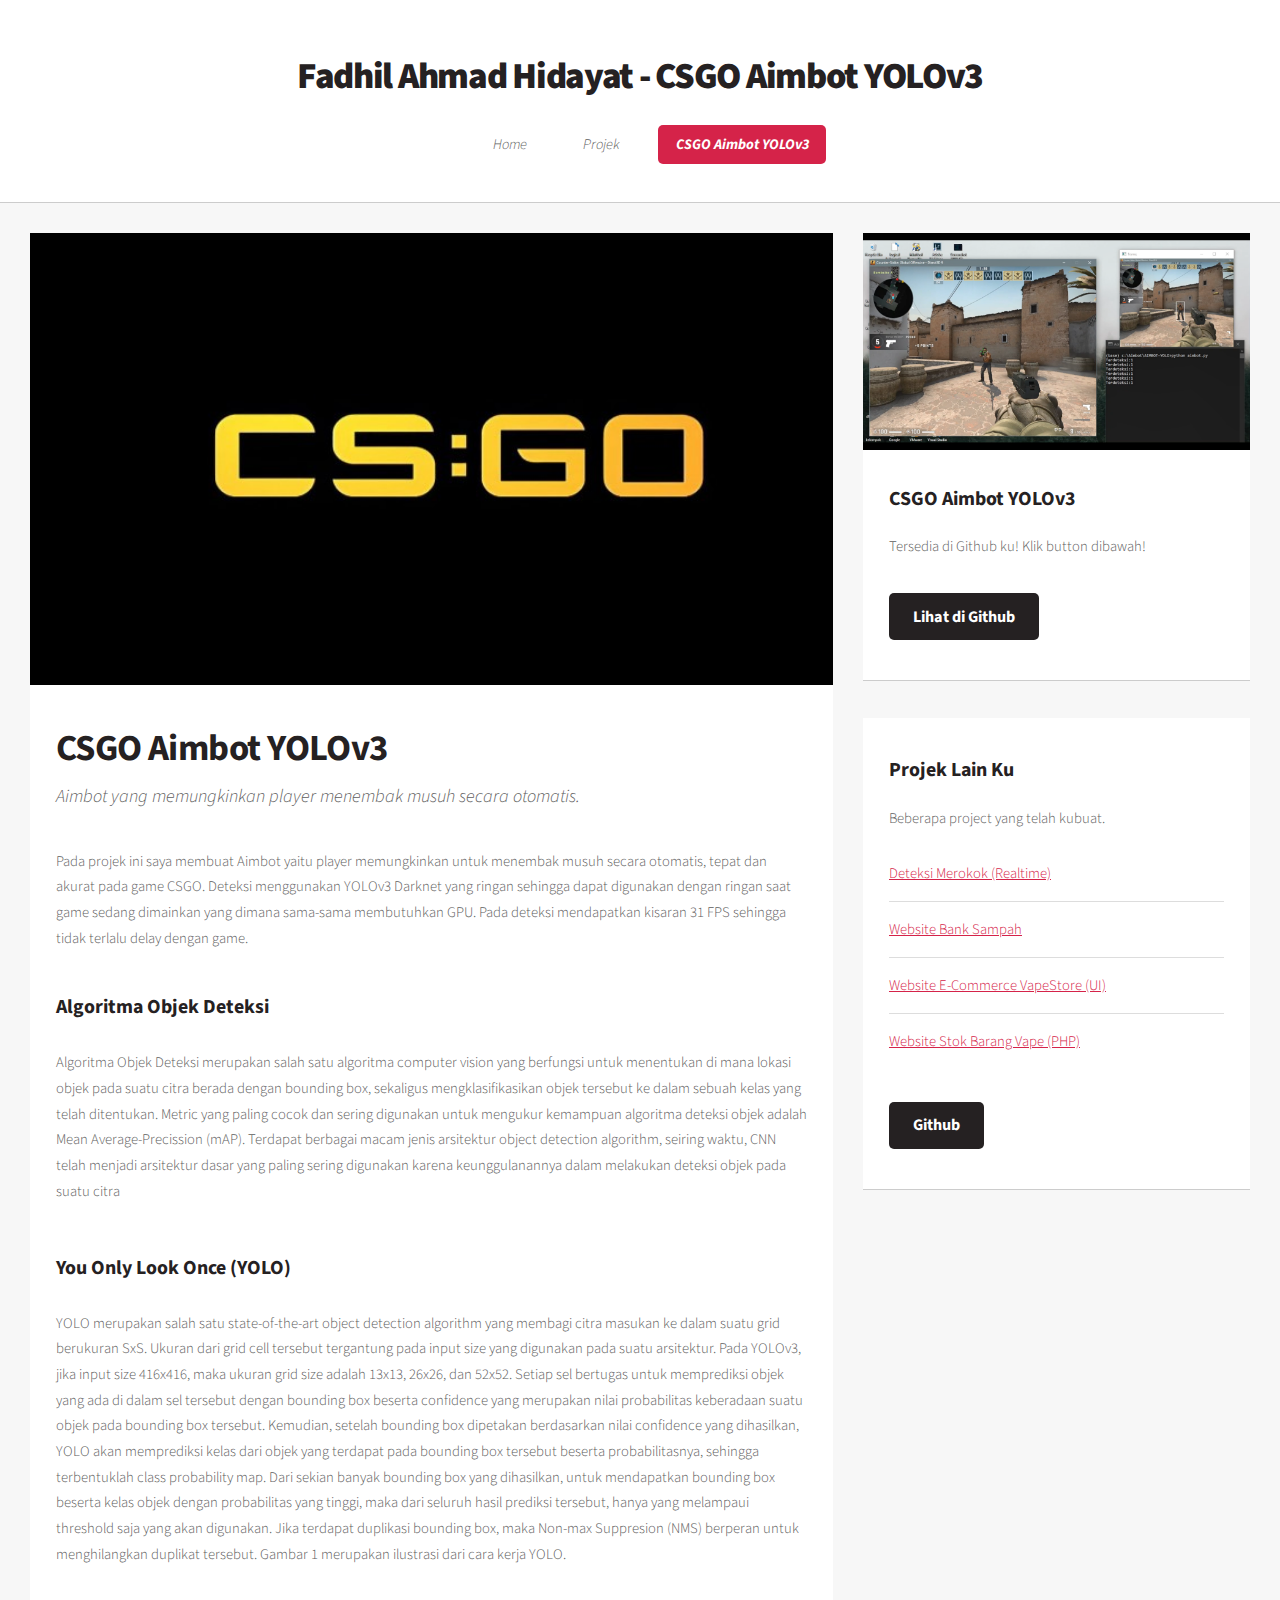
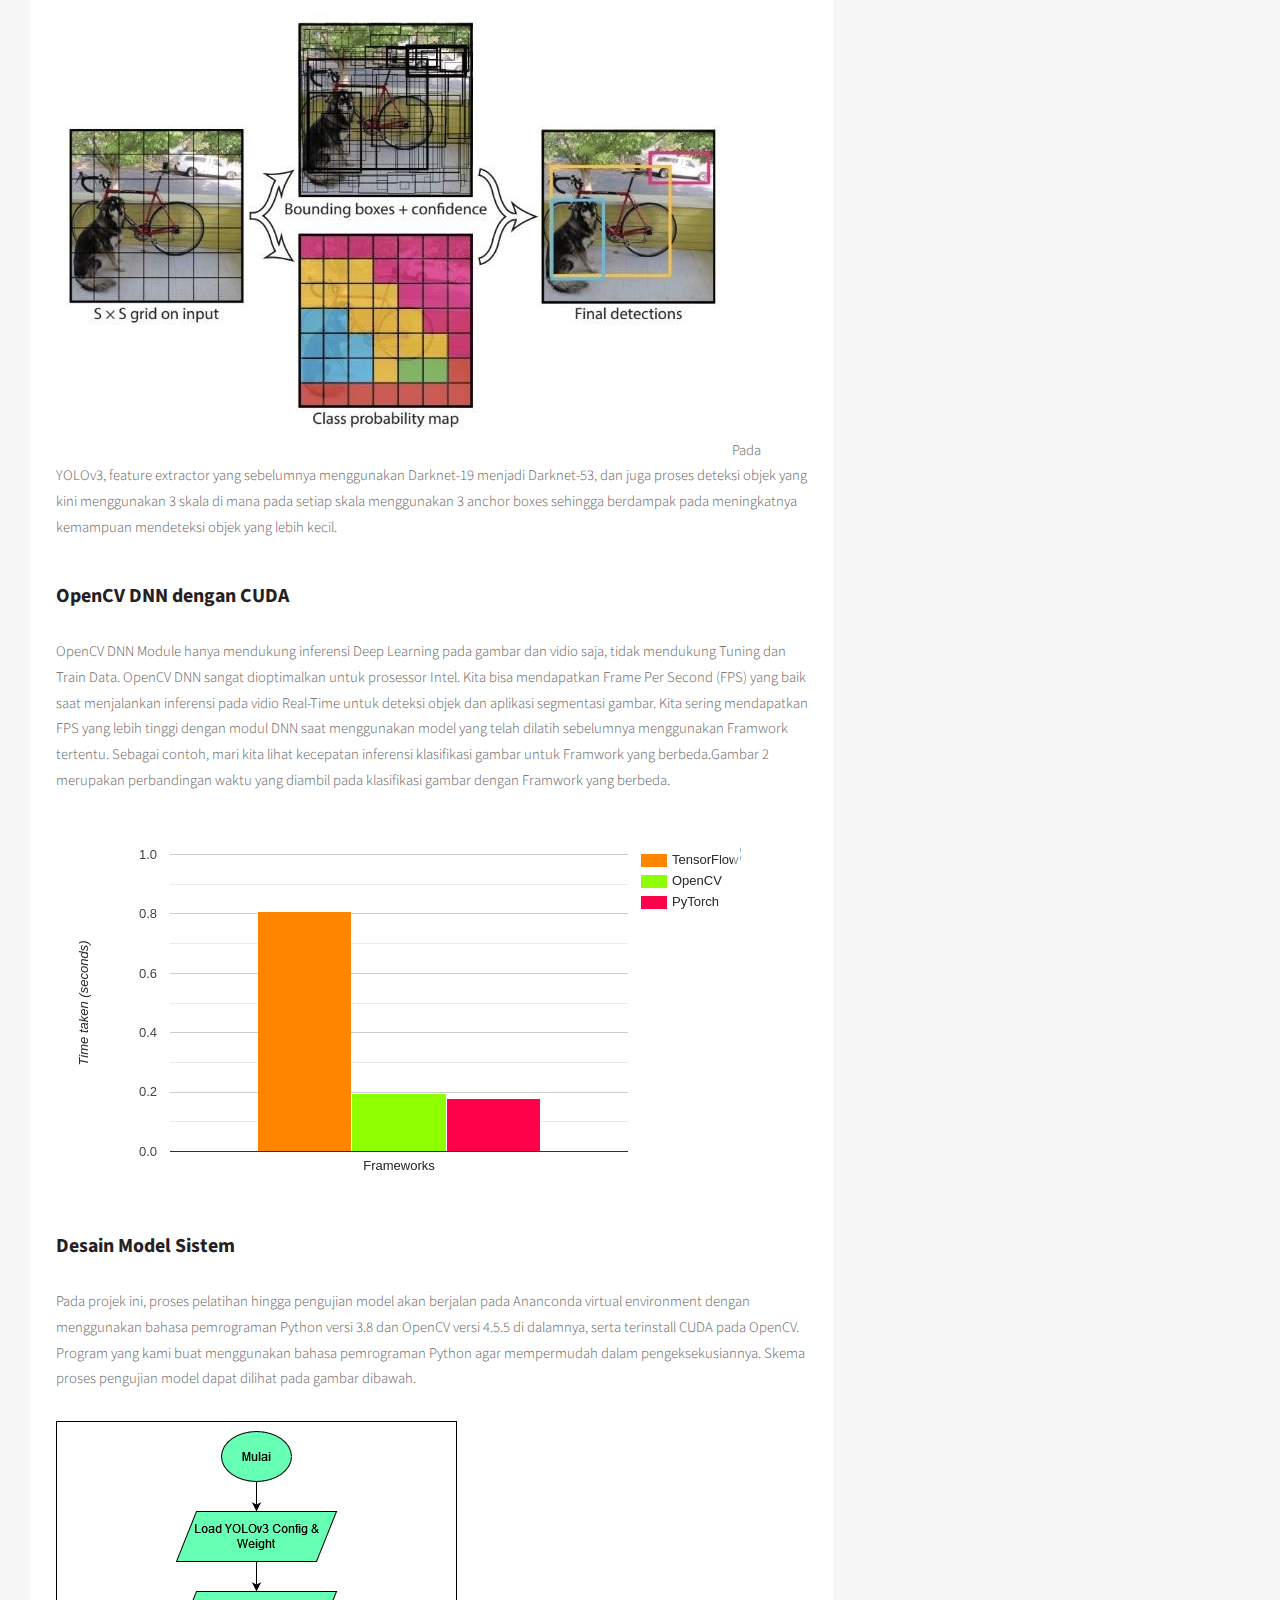
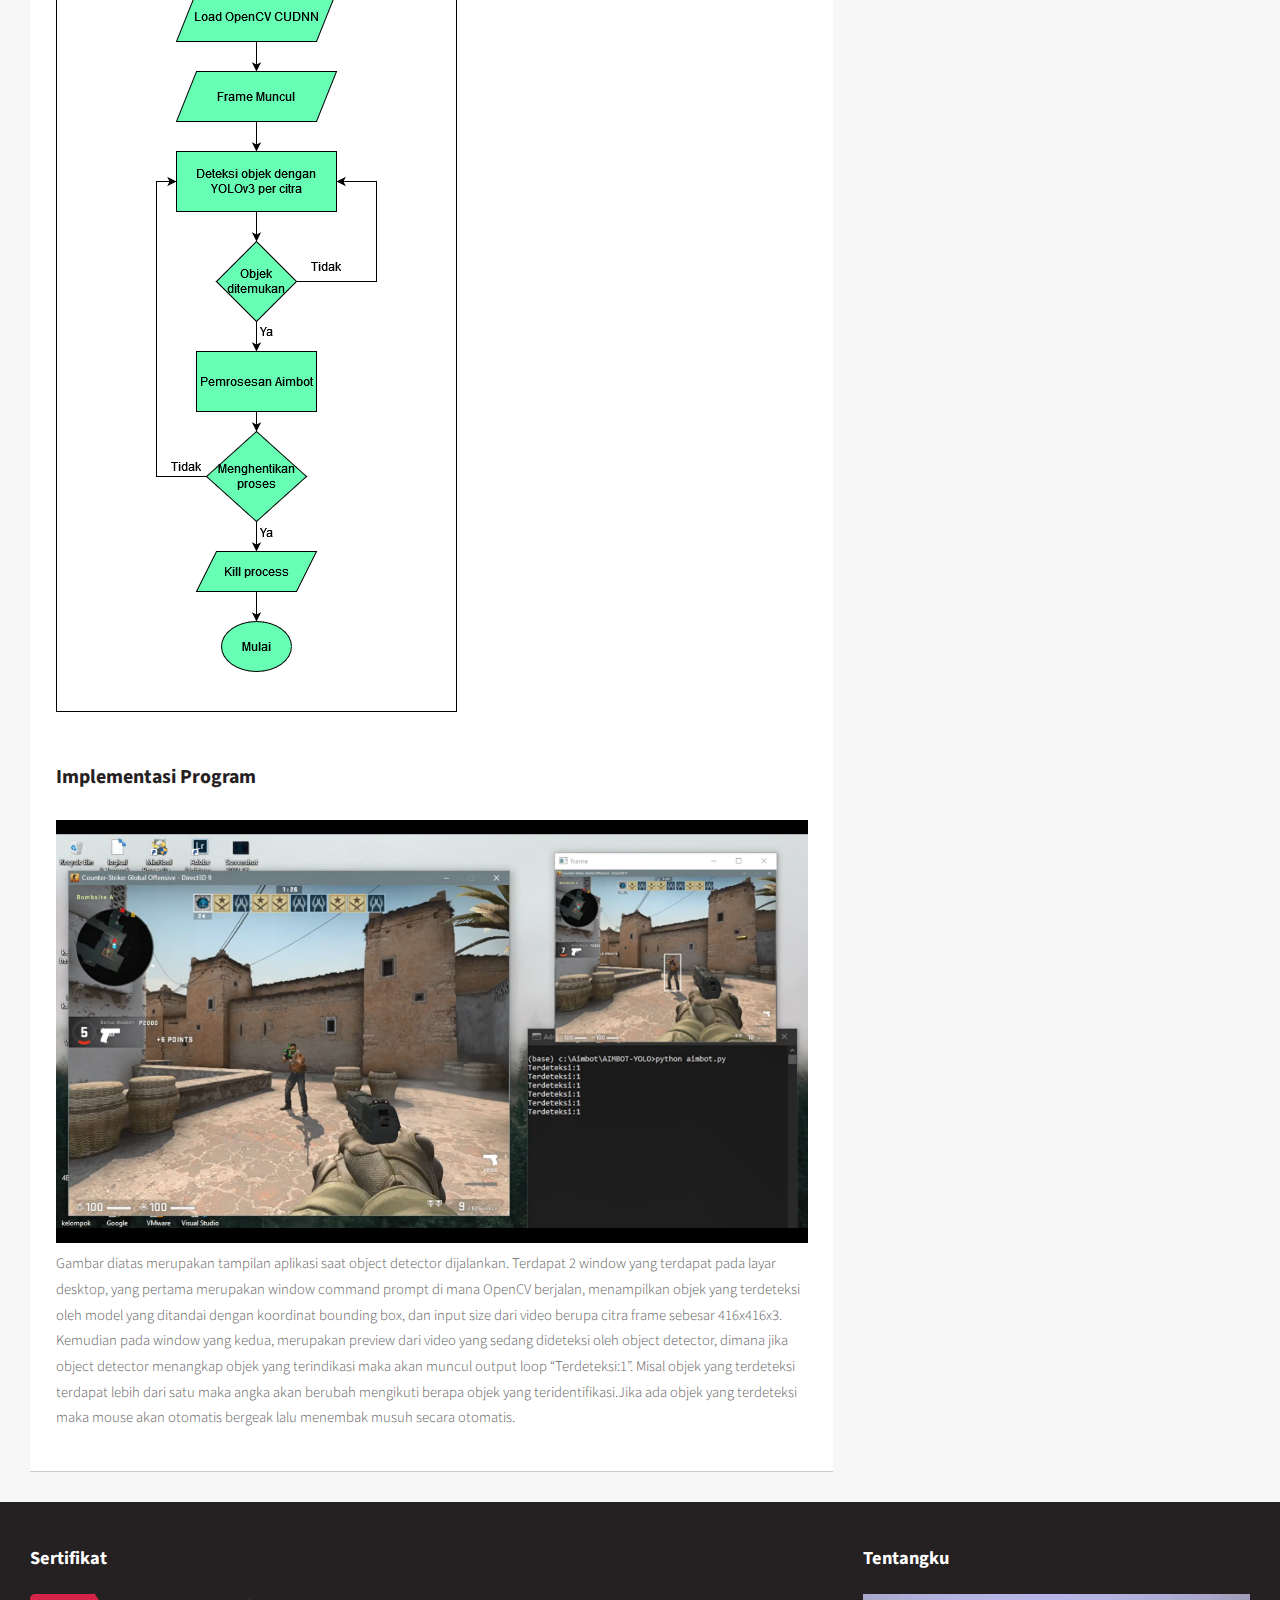
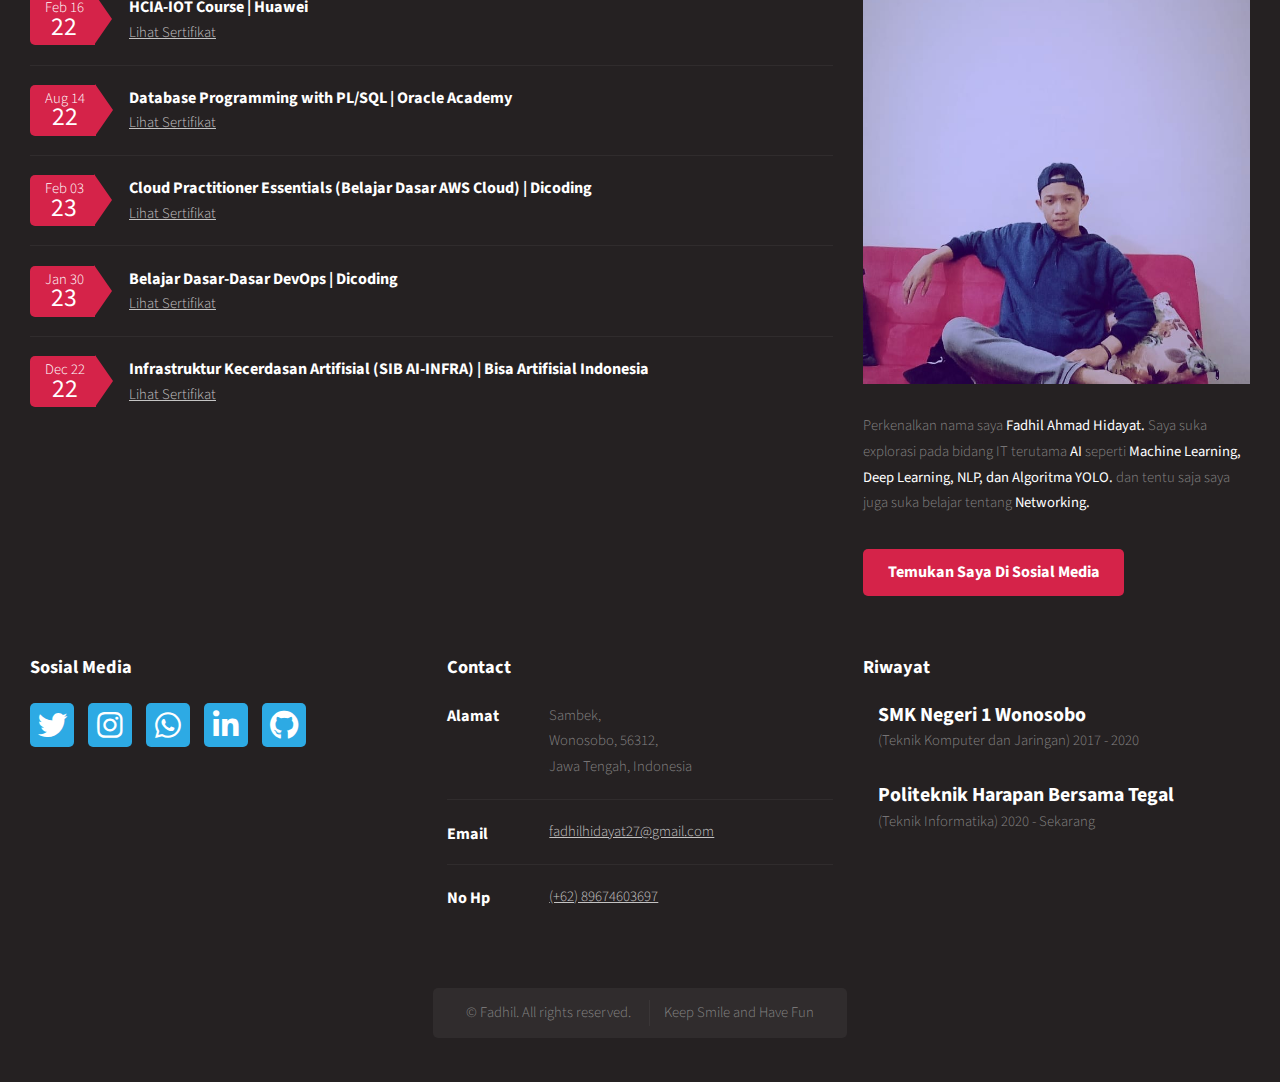
==== commit 9260f5bc: "update riwayat" ====
--- a/aimbot.html
+++ b/aimbot.html
@@ -316,13 +316,13 @@
 								<h3>
 									SMK Negeri 1 Wonosobo
 								</h3>
-								<p>2017 - 2020</p>
-							</ul>
+								<p>(Teknik Komputer dan Jaringan) 2017 - 2020</p>
+							</ul>		
 							<ul>
 								<h3>
 									Politeknik Harapan Bersama Tegal
 								</h3>
-								<p>2020 - Sekarang</p>
+								<p>(Teknik Informatika) 2020 - Sekarang</p>
 							</ul>
 						</section>
 					</div>
